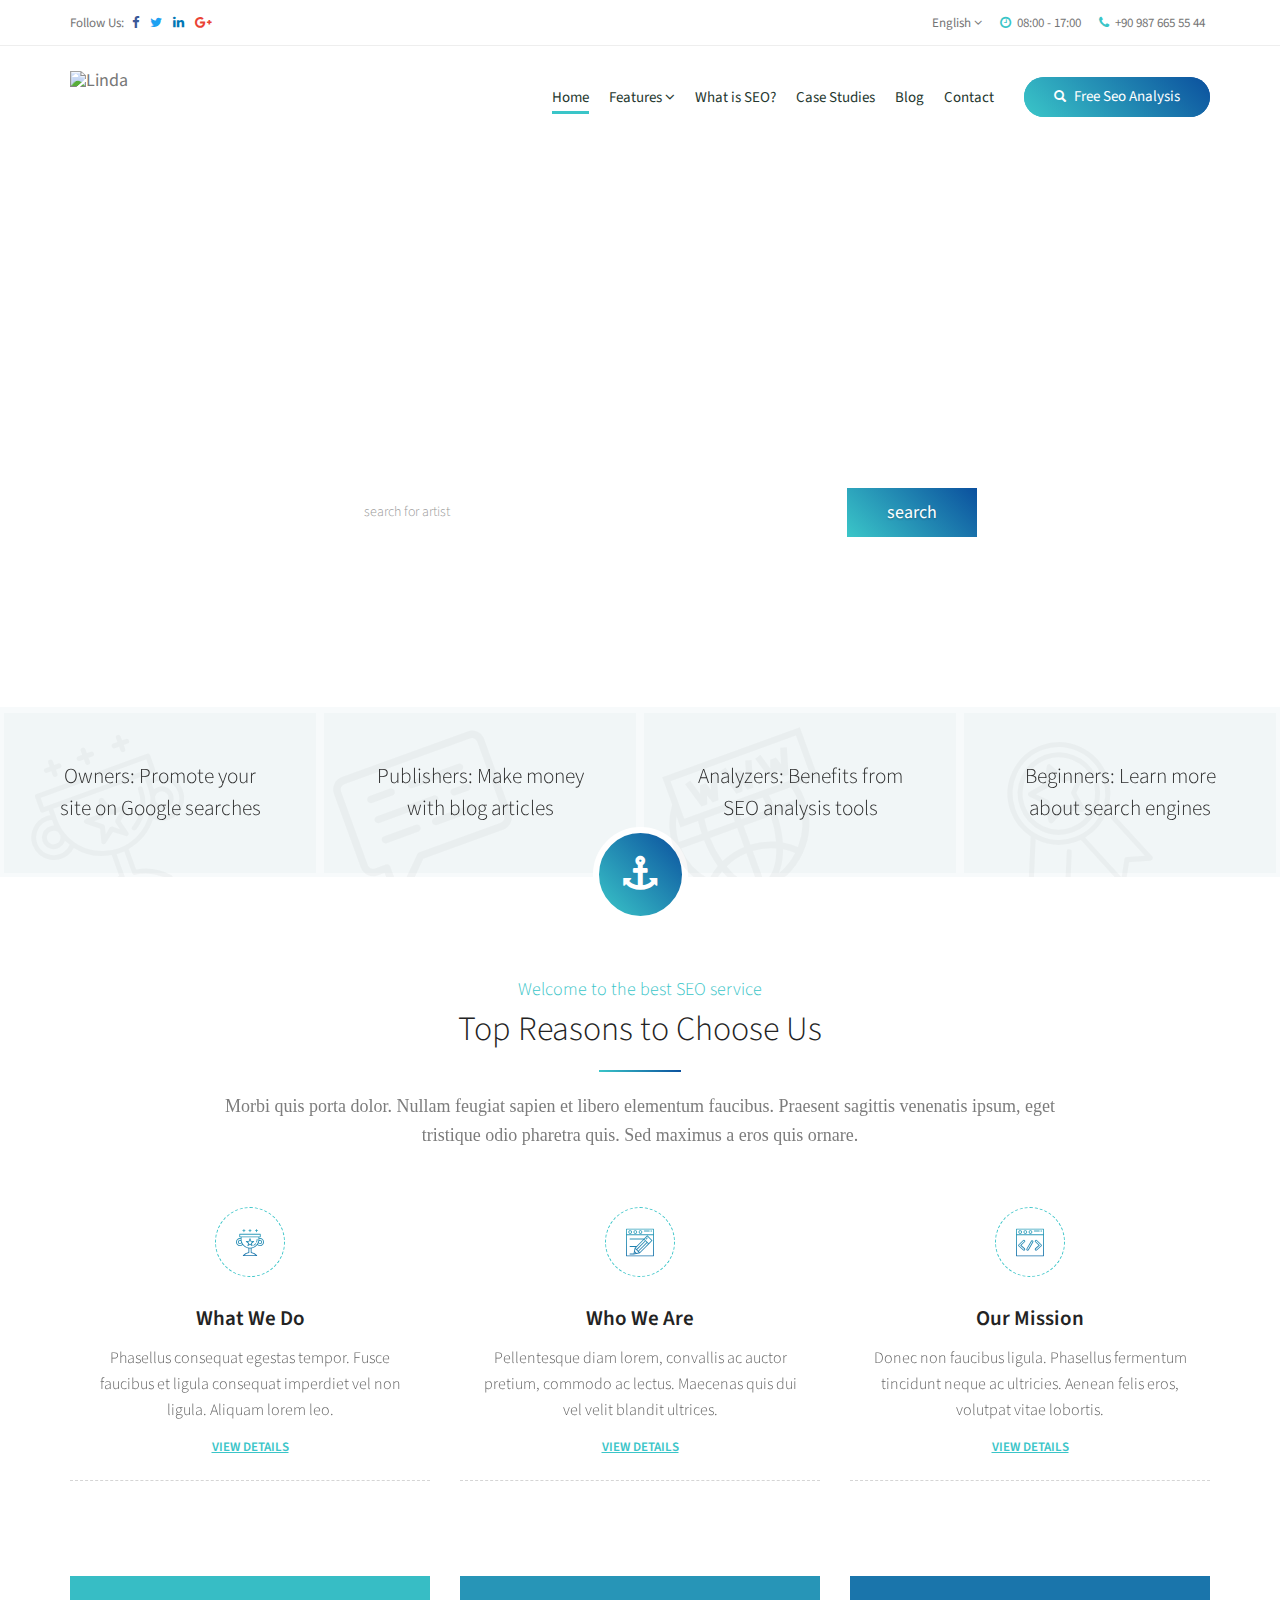
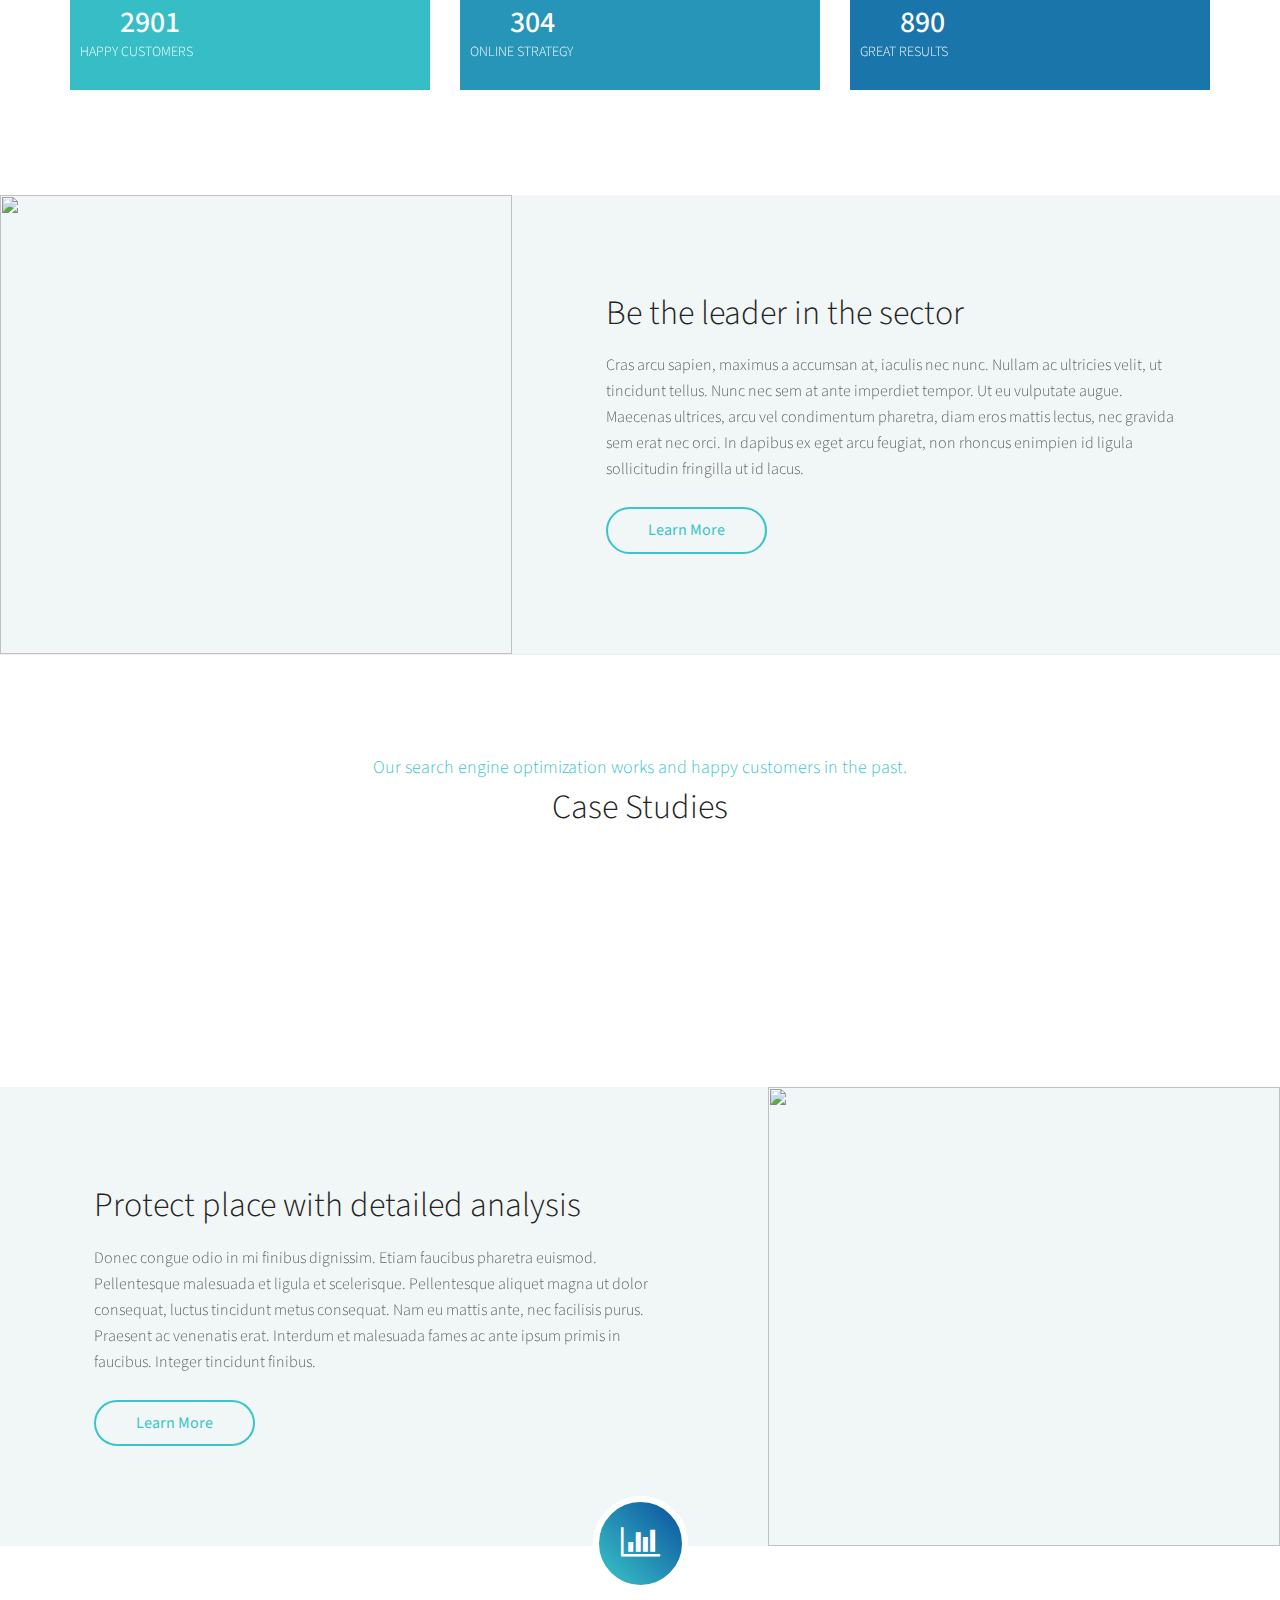
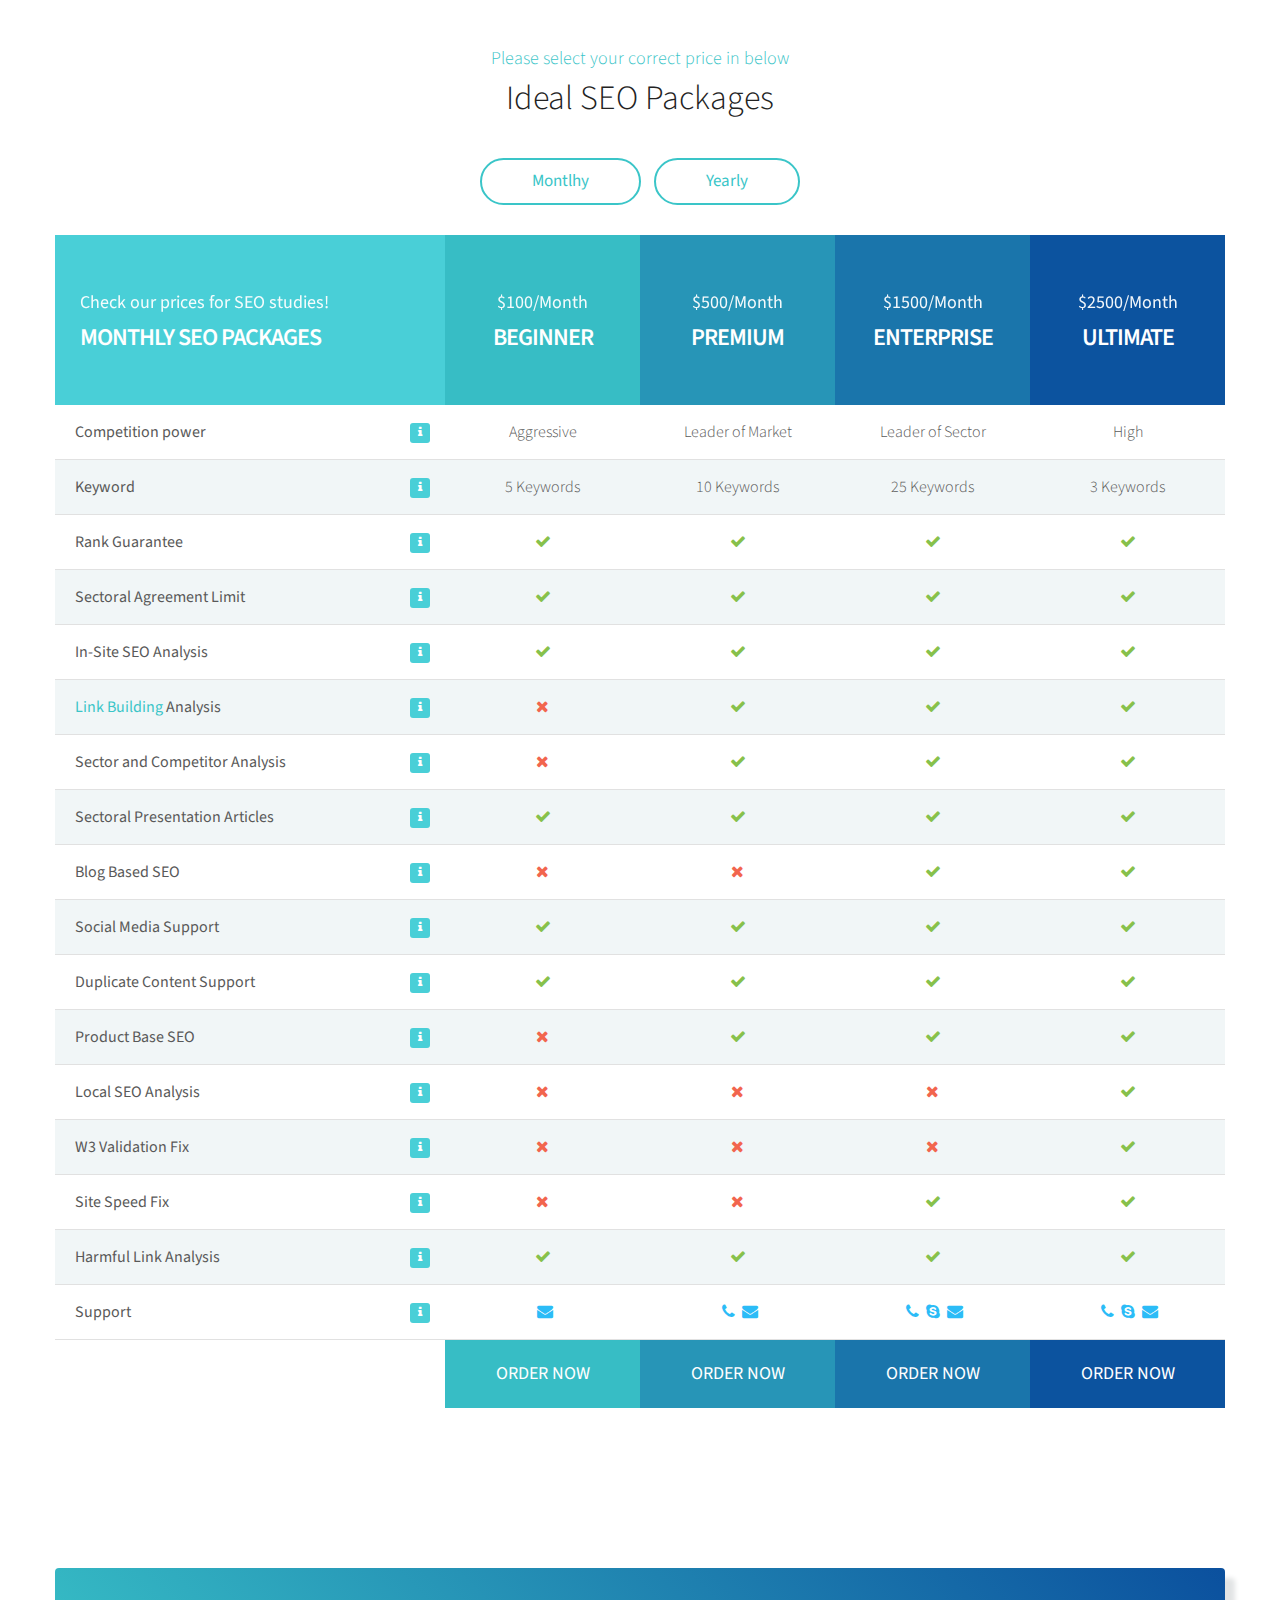
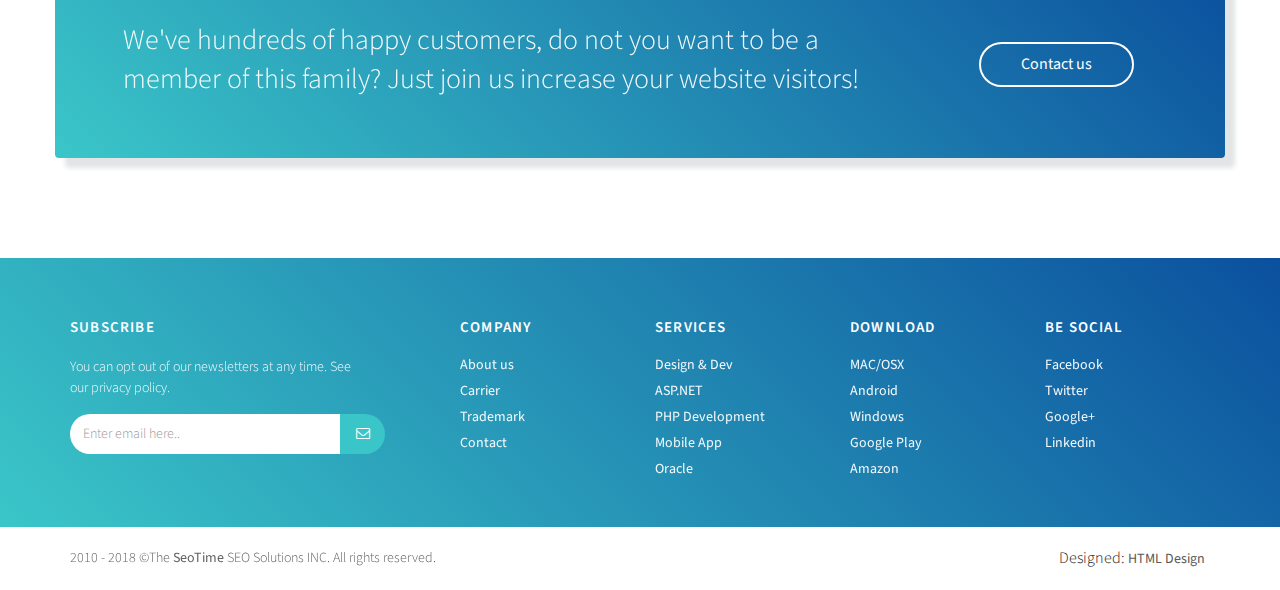
==== index.html @ 1b3c36f7 "Add files via upload" ====
<!doctype html>
<!--[if IE 9]> <html class="no-js ie9 fixed-layout" lang="en"> <![endif]-->
<!--[if gt IE 9]><!--> <html class="no-js " lang="en"> <!--<![endif]-->
<head>

    <!-- Basic -->
    <meta charset="utf-8">
    <meta http-equiv="X-UA-Compatible" content="IE=edge">
    
    <!-- Mobile Meta -->
    <meta name="viewport" content="width=device-width, minimum-scale=1.0, maximum-scale=1.0, user-scalable=no">
    
    <!-- Site Meta -->
    <title>SEOTime HTML5 Business Template</title>
    <meta name="keywords" content="">
    <meta name="description" content="">
    <meta name="author" content="">
    
    <!-- Site Icons -->
    <link rel="shortcut icon" href="images/favicon.ico" type="image/x-icon" />
    <link rel="apple-touch-icon" href="images/apple-touch-icon.png">

	<!-- Google Fonts -->
 	<link href="https://fonts.googleapis.com/css?family=Source+Sans+Pro:300,400,400i,600,700" rel="stylesheet"> 

	<!-- Custom & Default Styles -->
	<link rel="stylesheet" href="css/font-awesome.min.css">
	<link rel="stylesheet" href="css/bootstrap.min.css">
	<link rel="stylesheet" href="css/animate.css">
	<link rel="stylesheet" href="css/carousel.css">
	<link rel="stylesheet" href="style.css">
    
	<!--[if lt IE 9]>
		<script src="js/vendor/html5shiv.min.js"></script>
		<script src="js/vendor/respond.min.js"></script>
	<![endif]-->

</head>
<body>
	
	<div id="wrapper">
        <div class="topbar">
            <div class="container">
                <div class="row">
                    <div class="col-md-6 col-sm-6 hidden-xs">
                        <nav class="topbar-menu">
                            <ul class="list-inline">
                            	<li>Follow us: </li>
                                <li><a href="#"><i class="fa fa-facebook"></i></a></li>
                                <li><a href="#"><i class="fa fa-twitter"></i></a></li>
                                <li><a href="#"><i class="fa fa-linkedin"></i></a></li>
                                <li><a href="#"><i class="fa fa-google-plus"></i></a></li>
                            </ul><!-- end list -->
                        </nav><!-- end menu -->
                    </div><!-- end col -->

                    <div class="col-md-6 col-sm-6">
                        <nav class="topbar-menu">
                            <ul class="list-inline text-right navbar-right">
                                <li class="dropdown">
                                    <a class="dropdown-toggle" data-toggle="dropdown" href="#"><img src="images/us.png" alt=""> English
                                    <span class="fa fa-angle-down"></span></a>
                                    <ul class="dropdown-menu">
                                        <li><a href="#"><img src="images/tr.png" alt=""> Turkish</a></li>
                                        <li><a href="#"><img src="images/si.png" alt=""> Spanish</a></li>
                                        <li><a href="#"><img src="images/it.png" alt=""> Italian</a></li>
                                        <li><a href="#"><img src="images/ae.png" alt=""> Arabic</a></li>
                                        <li><a href="#"><img src="images/de.png" alt=""> German</a></li>
                                    </ul>
                                </li>
                                <li class="hidden-xs"><i class="fa fa-clock-o"></i> 08:00 - 17:00</li>
                                <li><i class="fa fa-phone"></i> +90 987 665 55 44</li>
                            </ul><!-- end list -->
                        </nav><!-- end menu -->
                    </div><!-- end col -->
                </div><!-- end row -->
            </div><!-- end container -->
        </div><!-- end topbar -->

		<header class="header site-header">
			<div class="container">
				<nav class="navbar navbar-default yamm">
				    <div class="container-fluid">
				        <div class="navbar-header">
				            <button type="button" class="navbar-toggle collapsed" data-toggle="collapse" data-target="#navbar" aria-expanded="false" aria-controls="navbar">
				                <span class="sr-only">Toggle navigation</span>
				                <span class="icon-bar"></span>
				                <span class="icon-bar"></span>
				                <span class="icon-bar"></span>
				            </button>
							<a class="navbar-brand" href="index.html"><img src="images/logo.png" alt="Linda"></a>
				        </div>
				        <div id="navbar" class="navbar-collapse collapse">
				            <ul class="nav navbar-nav navbar-right">
				                <li class="active"><a href="index.html">Home</a></li>
				                <li class="dropdown yamm-fw hasmenu">
				                    <a href="#" class="dropdown-toggle" data-toggle="dropdown" role="button" aria-haspopup="true" aria-expanded="false">Features <span class="fa fa-angle-down"></span></a>
						            <ul class="dropdown-menu">
						                <li>
						                    <div class="yamm-content">
							                    <div class="row"> 
							                    	<div class="col-md-4">
														<ul>
							                    			<li><a href="service-01.html">SEO Consultants</a></li>
							                    			<li><a href="service-02.html">SEO Audits</a></li>
							                    			<li><a href="service-03.html">SEO Packages & Plans</a></li>
							                    			<li><a href="service-04.html">Web Copywriting</a></li>
							                    			<li><a href="service-05.html">SEO Copywriting</a></li>
							                    			<li><a href="service-06.html">Keyword Research</a></li>
							                    			<li><a href="service-07.html">SEO Strategy</a></li>
							                    			<li><a href="service-08.html">Website Design</a></li>
							                    			<li><a href="service-09.html">Link Building Services</a></li>
							                    		</ul>
							                    	</div>
							                    	<div class="col-md-4">
														<ul>
							                    			<li><a href="page-services.html">All Services</a></li>
							                    			<li><a href="page-pricing.html">Pricing & Plans</a></li>
							                    			<li><a href="page-clients.html">Our Clients</a></li>
							                    			<li><a href="page-testimonials.html">Testimonials</a></li>
							                    			<li><a href="page-ebooks.html">Free E-Books</a></li>
							                    			<li><a href="page-seo-analysis.html">SEO Analysis</a></li>
							                    			<li><a href="case-studies.html">Case Studies</a></li>
							                    			<li><a href="case-studies-alt.html">Case Studies Alt</a></li>
							                    			<li><a href="case-studies-single.html">Case Studies Single</a></li>
							                    		</ul>
							                    	</div>
							                    	<div class="col-md-4">
														<ul>
							                    			<li><a href="blog.html">Blog & News</a></li>
							                    			<li><a href="blog-alt.html">Blog Alternative</a></li>
							                    			<li><a href="blog-single.html">Single Blog</a></li>
							                    			<li><a href="page.html">Default Page</a></li>
							                    			<li><a href="page-fullwidth.html">Fullwidth Page</a></li>
							                    			<li><a href="page-contact.html">Contact us</a></li>
							                    			<li><a href="page-contact-alt.html">Contact Alternative</a></li>
							                    			<li><a href="page-faqs.html">FAQ's Page</a></li>
							                    			<li><a href="page-not-found.html">404 Not Found</a></li>
							                    		</ul>
							                    	</div>
							                    </div>
						                    </div>
						                </li>
						            </ul>
				                </li>
				                <li><a href="page-about.html">What is SEO?</a></li>
				                <li><a href="case-studies.html">Case Studies</a></li>
				                <li><a href="blog.html">Blog</a></li>
				                <li><a href="page-contact.html">Contact</a></li>
                                <li class="lastlink hidden-xs hidden-sm"><a class="btn btn-primary" href="page-seo-analysis.html"><i class="glyphicon glyphicon-search"></i> free seo analysis</a></li>
                            </ul>
				        </div><!--/.nav-collapse -->
				    </div><!--/.container-fluid -->
				</nav><!-- end nav -->
			</div><!-- end container -->
		</header><!-- end header -->

		<section class="section transheader homepage parallax" data-stellar-background-ratio="0.7" style="background-image:url('https://discourse-cdn-aws1.com/pocketgems/uploads/episodeinteractive/optimized/3X/6/f/6f0478ff8560137371a1ea91938cb4c4c0e2eef5_2_690x408.jpeg');">
			<div class="container">
				<div class="row">	
					<div class="col-md-10 col-md-offset-1 col-sm-12 text-center">
						<h2>Let's Analysis Your Website SEO</h2>
						<p class="lead">Now you can customize your SEO service according to your need</p>
						<form class="calculateform"
                              autocomplete="off"
                            action = "/action_page.php">
						    <div class="item-box">
						        <div class="item-top form-inline">
						            <div class="form-group">
						                <div class="input-group2">
						                    <span class="input-addon">
												
											</span>
						                    <input type="search" class="form-control" id="myInput" name="myCountry" placeholder="search for artist">
                                            <input type="submit"  class="btn btn-default" value= "search" />
                                            
						                </div>
						            </div>
                                    
          
 				           
                                
                                
                                    
						    </div>
						</form>
					</div><!-- end col -->
				</div><!-- end row -->
			</div><!-- end container -->
		</section><!-- end section -->

		<section class="section nopad">
			<div class="container-fluid">
				<div class="row text-center">
					<div class="col-md-3 col-sm-6 nopad first">
						<div class="home-service c1">
							<i class="flaticon-competition"></i>
							<p>Owners: Promote your site on Google searches</p>
						</div><!-- end home-service -->
					</div><!-- end col -->

					<div class="col-md-3 col-sm-6 nopad">
						<div class="home-service c2">
							<i class="flaticon-chat"></i>
							<p>Publishers: Make money with blog articles</p>
						</div><!-- end home-service -->
					</div><!-- end col -->

					<div class="col-md-3 col-sm-6 nopad">
						<div class="home-service c3">
							<i class="flaticon-domain"></i>
							<p>Analyzers: Benefits from SEO analysis tools</p>
						</div><!-- end home-service -->
					</div><!-- end col -->

					<div class="col-md-3 col-sm-6 nopad last">
						<div class="home-service c4">
							<i class="flaticon-medal"></i>
							<p>Beginners: Learn more about search engines</p>
						</div><!-- end home-service -->
					</div><!-- end col -->
				</div><!-- end row -->
			</div><!-- end container -->
		</section><!-- end section -->

		<section class="section overfree">
			<div class="icon-center"><i class="fa fa-anchor"></i></div>
			<div class="container">
				<div class="section-title text-center">
					<small>Welcome to the best SEO service</small>
					<h3>Top Reasons to Choose Us</h3>
					<hr>
					<p class="lead"> Morbi quis porta dolor. Nullam feugiat sapien et libero elementum faucibus. Praesent sagittis venenatis ipsum, eget <br>tristique odio pharetra quis. Sed maximus a eros quis ornare.</p>
				</div><!-- end section-title -->

				<div class="row service-list text-center">
					<div class="col-md-4 col-sm-12 col-xs-12 first">
						<div class="service-wrapper wow fadeIn">	
							<i class="flaticon-competition"></i>
							<div class="service-details">
								<h4><a href="service-01.html" title="">What We Do</a></h4>
								<p>Phasellus consequat egestas tempor. Fusce faucibus et ligula consequat imperdiet vel non ligula. Aliquam lorem leo.</p>
								<a href="#" class="readmore">View Details</a>
							</div>
						</div><!-- end service-wrapper -->
					</div><!-- end col -->

					<div class="col-md-4 col-sm-12 col-xs-12">
						<div class="service-wrapper wow fadeIn">	
							<i class="flaticon-content"></i>
							<div class="service-details">
								<h4><a href="service-02.html" title="">Who We Are</a></h4>
								<p>Pellentesque diam lorem, convallis ac auctor pretium, commodo ac lectus. Maecenas quis dui vel velit blandit ultrices.</p>
								<a href="#" class="readmore">View Details</a>
							</div>
						</div><!-- end service-wrapper -->
					</div><!-- end col -->

					<div class="col-md-4 col-sm-12 col-xs-12 last">
						<div class="service-wrapper wow fadeIn">	
							<i class="flaticon-html"></i>
							<div class="service-details">
								<h4><a href="service-02.html" title="">Our Mission</a></h4>
								<p>Donec non faucibus ligula. Phasellus fermentum tincidunt neque ac ultricies. Aenean felis eros, volutpat vitae lobortis.</p>
								<a href="#" class="readmore">View Details</a>
							</div>
						</div><!-- end service-wrapper -->
					</div><!-- end col -->
				</div><!-- end row -->

				<hr class="invis2">

				<div class="row">
					<div class="col-md-4">
                        <div class="milestone-counter c1">
                            <img src="images/icon_07.png" alt="" class="alignleft">
                            <h3 class="stat-count">2901</h3>
                            <p>Happy Customers</p>
                        </div>
                    </div>

					<div class="col-md-4">
                        <div class="milestone-counter c2">
                            <img src="images/icon_08.png" alt="" class="alignleft">
                            <h3 class="stat-count">304</h3>
                            <p>Online Strategy</p>
                        </div>
                    </div>

					<div class="col-md-4">
                        <div class="milestone-counter c3">
                            <img src="images/icon_09.png" alt="" class="alignleft">
                            <h3 class="stat-count">890</h3>
                            <p>Great Results</p>
                        </div>
                    </div>
                </div>
			</div><!-- end container -->
		</section><!-- end section -->
		
		<section class="section lb nopad spotlight style1">
		    <div class="image col-md-4 hidden-sm hidden-xs">
		        <img src="upload/blog_alt_06.jpg" alt="" />
		    </div>
		    <div class="content">
		        <h2>Be the leader in the sector</h2>
		        <p>Cras arcu sapien, maximus a accumsan at, iaculis nec nunc. Nullam ac ultricies velit, ut tincidunt tellus. Nunc nec sem at ante imperdiet tempor. Ut eu vulputate augue. Maecenas ultrices, arcu vel condimentum pharetra, diam eros mattis lectus, nec gravida sem erat nec orci. In dapibus ex eget arcu feugiat, non rhoncus enimpien id ligula sollicitudin fringilla ut id lacus. </p>
		         <a href="#" class="btn btn-transparent">Learn More</a>
		    </div>
		</section>

		<section class="section bt">
			<div class="container">
				<div class="section-title text-center">
					<small>Our search engine optimization works and happy customers in the past.</small>
					<h3>Case Studies</h3>
				</div><!-- end section-title -->

				<div class="owl-carousel owl-theme lightcasestudies withhover">
					<div class="item-carousel">
						<div class="case-box">
							<img src="upload/case_01.png" alt="" class="img-responsive">
							<div class="magnifier">
								<a href="case-studies-single.html"><i class="fa fa-link"></i></a> 
							</div>
						</div><!-- end case-box -->
					</div><!-- end col -->

					<div class="item-carousel">
						<div class="case-box">
							<img src="upload/case_07.jpg" alt="" class="img-responsive">
							<div class="magnifier">
								<a href="case-studies-single.html"><i class="fa fa-link"></i></a> 
							</div>
						</div><!-- end case-box -->
					</div><!-- end col -->

					<div class="item-carousel">
						<div class="case-box">
							<img src="upload/case_03.png" alt="" class="img-responsive">
							<div class="magnifier">
								<a href="case-studies-single.html"><i class="fa fa-link"></i></a> 
							</div>
						</div><!-- end case-box -->
					</div><!-- end col -->

					<div class="item-carousel">
						<div class="case-box">
							<img src="upload/case_02.png" alt="" class="img-responsive">
							<div class="magnifier">
								<a href="case-studies-single.html"><i class="fa fa-link"></i></a> 
							</div>
						</div><!-- end case-box -->
					</div><!-- end col -->

					<div class="item-carousel">
						<div class="case-box">
							<img src="upload/case_05.jpg" alt="" class="img-responsive">
							<div class="magnifier">
								<a href="case-studies-single.html"><i class="fa fa-link"></i></a> 
							</div>
						</div><!-- end case-box -->
					</div><!-- end col -->

					<div class="item-carousel">
						<div class="case-box">
							<img src="upload/case_06.jpg" alt="" class="img-responsive">
							<div class="magnifier">
								<a href="case-studies-single.html"><i class="fa fa-link"></i></a> 
							</div>
						</div><!-- end case-box -->
					</div><!-- end col -->
				</div>
		    </div>
		</section>

		<section class="section lb nopad spotlight style1">
		    <div class="content">
		        <h2>Protect place with detailed analysis</h2>
		        <p>Donec congue odio in mi finibus dignissim. Etiam faucibus pharetra euismod. Pellentesque malesuada et ligula et scelerisque. Pellentesque aliquet magna ut dolor consequat, luctus tincidunt metus consequat. Nam eu mattis ante, nec facilisis purus. Praesent ac venenatis erat. Interdum et malesuada fames ac ante ipsum primis in faucibus. Integer tincidunt finibus.</p>
		         <a href="#" class="btn btn-transparent">Learn More</a>
		    </div>
		    <div class="image col-md-4 hidden-sm hidden-xs">
		        <img src="upload/blog_alt_01.jpg" alt="" />
		    </div>
		</section>

		<section class="section overfree">
			<div class="icon-center"><i class="fa fa-bar-chart"></i></div>
			<div class="container">
				<div class="section-title text-center">
					<small>Please select your correct price in below</small>
					<h3>Ideal SEO Packages</h3>
				</div><!-- end section-title -->
				<div class="center-pricing">
				  	<ul class="nav nav-tabs" role="tablist">
					    <li role="presentation" class="active"><a href="#home" aria-controls="home" role="tab" data-toggle="tab">Montlhy</a></li>
					    <li role="presentation"><a href="#profile" aria-controls="profile" role="tab" data-toggle="tab">Yearly</a></li>
				  	</ul>
			  		<div class="tab-content">
			    		<div role="tabpanel" class="tab-pane active" id="home">
							<div class="row big-pricing">
								<div class="col-md-4 col-sm-6 col-xs-12 colon1 nopad">
									<div class="pricing-header firstch c0">
										<p>Check our prices for SEO studies!</p>
										<h4>Monthly SEO Packages</h4>
									</div><!-- end pricing-header -->
									<ul class="first-colon">
										<li>Competition power 
											<span>
												<a href="#" data-toggle="tooltip" data-placement="left" title="This is tooltip, you can add anything here.">
												<i class="fa fa-info"></i>
												</a>
											</span>
										</li>
										<li>Keyword
											<span>
												<a href="#" data-toggle="tooltip" data-placement="left" title="This is tooltip, you can add anything here.">
												<i class="fa fa-info"></i>
												</a>
											</span>
										</li>
										<li>Rank Guarantee 
											<span>
												<a href="#" data-toggle="tooltip" data-placement="left" title="This is tooltip, you can add anything here.">
												<i class="fa fa-info"></i>
												</a>
											</span>
										</li>
										<li>Sectoral Agreement Limit
											<span>
												<a href="#" data-toggle="tooltip" data-placement="left" title="This is tooltip, you can add anything here.">
												<i class="fa fa-info"></i>
												</a>
											</span>
										</li>
										<li>In-Site SEO Analysis
											<span>
												<a href="#" data-toggle="tooltip" data-placement="left" title="This is tooltip, you can add anything here.">
												<i class="fa fa-info"></i>
												</a>
											</span>
										</li>
										<li><a href="#">Link Building</a> Analysis
											<span>
												<a href="#" data-toggle="tooltip" data-placement="left" title="This is tooltip, you can add anything here.">
												<i class="fa fa-info"></i>
												</a>
											</span>
										</li>
										<li>Sector and Competitor Analysis
											<span>
												<a href="#" data-toggle="tooltip" data-placement="left" title="This is tooltip, you can add anything here.">
												<i class="fa fa-info"></i>
												</a>
											</span>
										</li>
										<li>Sectoral Presentation Articles
											<span>
												<a href="#" data-toggle="tooltip" data-placement="left" title="This is tooltip, you can add anything here.">
												<i class="fa fa-info"></i>
												</a>
											</span>
										</li>
										<li>Blog Based SEO
											<span>
												<a href="#" data-toggle="tooltip" data-placement="left" title="This is tooltip, you can add anything here.">
												<i class="fa fa-info"></i>
												</a>
											</span>
										</li>
										<li>Social Media Support
											<span>
												<a href="#" data-toggle="tooltip" data-placement="left" title="This is tooltip, you can add anything here.">
												<i class="fa fa-info"></i>
												</a>
											</span>
										</li>
										<li>Duplicate Content Support
											<span>
												<a href="#" data-toggle="tooltip" data-placement="left" title="This is tooltip, you can add anything here.">
												<i class="fa fa-info"></i>
												</a>
											</span>
										</li>
										<li>Product Base SEO
											<span>
												<a href="#" data-toggle="tooltip" data-placement="left" title="This is tooltip, you can add anything here.">
												<i class="fa fa-info"></i>
												</a>
											</span>
										</li>
										<li>Local SEO Analysis
											<span>
												<a href="#" data-toggle="tooltip" data-placement="left" title="This is tooltip, you can add anything here.">
												<i class="fa fa-info"></i>
												</a>
											</span>
										</li>
										<li>W3 Validation Fix
											<span>
												<a href="#" data-toggle="tooltip" data-placement="left" title="This is tooltip, you can add anything here.">
												<i class="fa fa-info"></i>
												</a>
											</span>
										</li>
										<li>Site Speed Fix
											<span>
												<a href="#" data-toggle="tooltip" data-placement="left" title="This is tooltip, you can add anything here.">
												<i class="fa fa-info"></i>
												</a>
											</span>
										</li>
										<li>Harmful Link Analysis
											<span>
												<a href="#" data-toggle="tooltip" data-placement="left" title="This is tooltip, you can add anything here.">
												<i class="fa fa-info"></i>
												</a>
											</span>
										</li>
										<li>Support
											<span>
												<a href="#" data-toggle="tooltip" data-placement="left" title="This is tooltip, you can add anything here.">
												<i class="fa fa-info"></i>
												</a>
											</span>
										</li>
									</ul>
								</div><!-- end col -->
								<div class="col-md-2 col-sm-6 col-xs-12 colon1 nopad text-center">
									<div class="pricing-header firstch c1">
										<p>$100/Month</p>
										<h4>Beginner</h4>
									</div><!-- end pricing-header -->
									<ul>
										<li>Aggressive</li>
										<li>5 Keywords</li>
										<li><i class="fa fa-check"></i></li>
										<li><i class="fa fa-check"></i></li>
										<li><i class="fa fa-check"></i></li>
										<li><i class="fa fa-close"></i></li>
										<li><i class="fa fa-close"></i></li>
										<li><i class="fa fa-check"></i></li>
										<li><i class="fa fa-close"></i></li>
										<li><i class="fa fa-check"></i></li>
										<li><i class="fa fa-check"></i></li>
										<li><i class="fa fa-close"></i></li>
										<li><i class="fa fa-close"></i></li>
										<li><i class="fa fa-close"></i></li>
										<li><i class="fa fa-close"></i></li>
										<li><i class="fa fa-check"></i></li>
										<li><i class="fa fa-envelope"></i></li>
									</ul>
									<div class="pricing-footer text-center">
										<a href="#" class="btn c1">ORDER NOW</a>
									</div>
								</div><!-- end col -->
								<div class="col-md-2 col-sm-6 col-xs-12 colon1 nopad text-center">
									<div class="pricing-header firstch c2">
										<p>$500/Month</p>
										<h4>Premium</h4>
									</div><!-- end pricing-header -->
									<ul>
										<li>Leader of Market</li>
										<li>10 Keywords</li>
										<li><i class="fa fa-check"></i></li>
										<li><i class="fa fa-check"></i></li>
										<li><i class="fa fa-check"></i></li>
										<li><i class="fa fa-check"></i></li>
										<li><i class="fa fa-check"></i></li>
										<li><i class="fa fa-check"></i></li>
										<li><i class="fa fa-close"></i></li>
										<li><i class="fa fa-check"></i></li>
										<li><i class="fa fa-check"></i></li>
										<li><i class="fa fa-check"></i></li>
										<li><i class="fa fa-close"></i></li>
										<li><i class="fa fa-close"></i></li>
										<li><i class="fa fa-close"></i></li>
										<li><i class="fa fa-check"></i></li>
										<li><i class="fa fa-phone"></i> <i class="fa fa-envelope"></i></li>
									</ul>
									<div class="pricing-footer text-center">
										<a href="#" class="btn c2">ORDER NOW</a>
									</div>
								</div><!-- end col -->
								<div class="col-md-2 col-sm-6 col-xs-12 colon1 nopad text-center">
									<div class="pricing-header firstch c3">
										<p>$1500/Month</p>
										<h4>Enterprise</h4>
									</div><!-- end pricing-header -->
									<ul>
										<li>Leader of Sector</li>
										<li>25 Keywords</li>
										<li><i class="fa fa-check"></i></li>
										<li><i class="fa fa-check"></i></li>
										<li><i class="fa fa-check"></i></li>
										<li><i class="fa fa-check"></i></li>
										<li><i class="fa fa-check"></i></li>
										<li><i class="fa fa-check"></i></li>
										<li><i class="fa fa-check"></i></li>
										<li><i class="fa fa-check"></i></li>
										<li><i class="fa fa-check"></i></li>
										<li><i class="fa fa-check"></i></li>
										<li><i class="fa fa-close"></i></li>
										<li><i class="fa fa-close"></i></li>
										<li><i class="fa fa-check"></i></li>
										<li><i class="fa fa-check"></i></li>
										<li><i class="fa fa-phone"></i> <i class="fa fa-skype"></i> <i class="fa fa-envelope"></i></li>
									</ul>
									<div class="pricing-footer text-center">
										<a href="#" class="btn c3">ORDER NOW</a>
									</div>
								</div><!-- end col -->
								<div class="col-md-2 col-sm-6 col-xs-12 colon1 colon4 nopad text-center">
									<div class="pricing-header firstch c4">
										<p>$2500/Month</p>
										<h4>Ultimate</h4>
									</div><!-- end pricing-header -->
									<ul>
										<li>High</li>
										<li>3 Keywords</li>
										<li><i class="fa fa-check"></i></li>
										<li><i class="fa fa-check"></i></li>
										<li><i class="fa fa-check"></i></li>
										<li><i class="fa fa-check"></i></li>
										<li><i class="fa fa-check"></i></li>
										<li><i class="fa fa-check"></i></li>
										<li><i class="fa fa-check"></i></li>
										<li><i class="fa fa-check"></i></li>
										<li><i class="fa fa-check"></i></li>
										<li><i class="fa fa-check"></i></li>
										<li><i class="fa fa-check"></i></li>
										<li><i class="fa fa-check"></i></li>
										<li><i class="fa fa-check"></i></li>
										<li><i class="fa fa-check"></i></li>
										<li><i class="fa fa-phone"></i> <i class="fa fa-skype"></i> <i class="fa fa-envelope"></i></li>
									</ul>
									<div class="pricing-footer text-center">
										<a href="#" class="btn c4">ORDER NOW</a>
									</div>
								</div><!-- end col -->
							</div><!-- end big-pricing -->
						</div><!-- end tab-pane -->
						<div role="tabpanel" class="tab-pane fade" id="profile">
							<div class="row big-pricing">
								<div class="col-md-4 col-sm-6 col-xs-12 colon1 nopad">
									<div class="pricing-header firstch c0">
										<p>Check our prices for SEO studies!</p>
										<h4>Yearly SEO Packages</h4>
									</div><!-- end pricing-header -->
									<ul class="first-colon">
										<li>Competition power 
											<span>
												<a href="#" data-toggle="tooltip" data-placement="left" title="This is tooltip, you can add anything here.">
												<i class="fa fa-info"></i>
												</a>
											</span>
										</li>
										<li>Keyword
											<span>
												<a href="#" data-toggle="tooltip" data-placement="left" title="This is tooltip, you can add anything here.">
												<i class="fa fa-info"></i>
												</a>
											</span>
										</li>
										<li>Rank Guarantee 
											<span>
												<a href="#" data-toggle="tooltip" data-placement="left" title="This is tooltip, you can add anything here.">
												<i class="fa fa-info"></i>
												</a>
											</span>
										</li>
										<li>Sectoral Agreement Limit
											<span>
												<a href="#" data-toggle="tooltip" data-placement="left" title="This is tooltip, you can add anything here.">
												<i class="fa fa-info"></i>
												</a>
											</span>
										</li>
										<li>In-Site SEO Analysis
											<span>
												<a href="#" data-toggle="tooltip" data-placement="left" title="This is tooltip, you can add anything here.">
												<i class="fa fa-info"></i>
												</a>
											</span>
										</li>
										<li><a href="#">Link Building</a> Analysis
											<span>
												<a href="#" data-toggle="tooltip" data-placement="left" title="This is tooltip, you can add anything here.">
												<i class="fa fa-info"></i>
												</a>
											</span>
										</li>
										<li>Sector and Competitor Analysis
											<span>
												<a href="#" data-toggle="tooltip" data-placement="left" title="This is tooltip, you can add anything here.">
												<i class="fa fa-info"></i>
												</a>
											</span>
										</li>
										<li>Sectoral Presentation Articles
											<span>
												<a href="#" data-toggle="tooltip" data-placement="left" title="This is tooltip, you can add anything here.">
												<i class="fa fa-info"></i>
												</a>
											</span>
										</li>
										<li>Blog Based SEO
											<span>
												<a href="#" data-toggle="tooltip" data-placement="left" title="This is tooltip, you can add anything here.">
												<i class="fa fa-info"></i>
												</a>
											</span>
										</li>
										<li>Social Media Support
											<span>
												<a href="#" data-toggle="tooltip" data-placement="left" title="This is tooltip, you can add anything here.">
												<i class="fa fa-info"></i>
												</a>
											</span>
										</li>
										<li>Duplicate Content Support
											<span>
												<a href="#" data-toggle="tooltip" data-placement="left" title="This is tooltip, you can add anything here.">
												<i class="fa fa-info"></i>
												</a>
											</span>
										</li>
										<li>Product Base SEO
											<span>
												<a href="#" data-toggle="tooltip" data-placement="left" title="This is tooltip, you can add anything here.">
												<i class="fa fa-info"></i>
												</a>
											</span>
										</li>
										<li>Local SEO Analysis
											<span>
												<a href="#" data-toggle="tooltip" data-placement="left" title="This is tooltip, you can add anything here.">
												<i class="fa fa-info"></i>
												</a>
											</span>
										</li>
										<li>W3 Validation Fix
											<span>
												<a href="#" data-toggle="tooltip" data-placement="left" title="This is tooltip, you can add anything here.">
												<i class="fa fa-info"></i>
												</a>
											</span>
										</li>
										<li>Site Speed Fix
											<span>
												<a href="#" data-toggle="tooltip" data-placement="left" title="This is tooltip, you can add anything here.">
												<i class="fa fa-info"></i>
												</a>
											</span>
										</li>
										<li>Harmful Link Analysis
											<span>
												<a href="#" data-toggle="tooltip" data-placement="left" title="This is tooltip, you can add anything here.">
												<i class="fa fa-info"></i>
												</a>
											</span>
										</li>
										<li>Support
											<span>
												<a href="#" data-toggle="tooltip" data-placement="left" title="This is tooltip, you can add anything here.">
												<i class="fa fa-info"></i>
												</a>
											</span>
										</li>
									</ul>
								</div><!-- end col -->
								<div class="col-md-2 col-sm-6 col-xs-12 colon1 nopad text-center">
									<div class="pricing-header firstch c1">
										<p>$1000/Yearly</p>
										<h4>Beginner</h4>
									</div><!-- end pricing-header -->
									<ul>
										<li>Aggressive</li>
										<li>5 Keywords</li>
										<li><i class="fa fa-check"></i></li>
										<li><i class="fa fa-check"></i></li>
										<li><i class="fa fa-check"></i></li>
										<li><i class="fa fa-close"></i></li>
										<li><i class="fa fa-close"></i></li>
										<li><i class="fa fa-check"></i></li>
										<li><i class="fa fa-close"></i></li>
										<li><i class="fa fa-check"></i></li>
										<li><i class="fa fa-check"></i></li>
										<li><i class="fa fa-close"></i></li>
										<li><i class="fa fa-close"></i></li>
										<li><i class="fa fa-close"></i></li>
										<li><i class="fa fa-close"></i></li>
										<li><i class="fa fa-check"></i></li>
										<li><i class="fa fa-envelope"></i></li>
									</ul>
									<div class="pricing-footer text-center">
										<a href="#" class="btn c1">ORDER NOW</a>
									</div>
								</div><!-- end col -->
								<div class="col-md-2 col-sm-6 col-xs-12 colon1 nopad text-center">
									<div class="pricing-header firstch c2">
										<p>$5000/Yearly</p>
										<h4>Premium</h4>
									</div><!-- end pricing-header -->
									<ul>
										<li>Leader of Market</li>
										<li>10 Keywords</li>
										<li><i class="fa fa-check"></i></li>
										<li><i class="fa fa-check"></i></li>
										<li><i class="fa fa-check"></i></li>
										<li><i class="fa fa-check"></i></li>
										<li><i class="fa fa-check"></i></li>
										<li><i class="fa fa-check"></i></li>
										<li><i class="fa fa-close"></i></li>
										<li><i class="fa fa-check"></i></li>
										<li><i class="fa fa-check"></i></li>
										<li><i class="fa fa-check"></i></li>
										<li><i class="fa fa-close"></i></li>
										<li><i class="fa fa-close"></i></li>
										<li><i class="fa fa-close"></i></li>
										<li><i class="fa fa-check"></i></li>
										<li><i class="fa fa-phone"></i> <i class="fa fa-envelope"></i></li>
									</ul>
									<div class="pricing-footer text-center">
										<a href="#" class="btn c2">ORDER NOW</a>
									</div>
								</div><!-- end col -->
								<div class="col-md-2 col-sm-6 col-xs-12 colon1 nopad text-center">
									<div class="pricing-header firstch c3">
										<p>$15.000/Yearly</p>
										<h4>Enterprise</h4>
									</div><!-- end pricing-header -->
									<ul>
										<li>Leader of Sector</li>
										<li>25 Keywords</li>
										<li><i class="fa fa-check"></i></li>
										<li><i class="fa fa-check"></i></li>
										<li><i class="fa fa-check"></i></li>
										<li><i class="fa fa-check"></i></li>
										<li><i class="fa fa-check"></i></li>
										<li><i class="fa fa-check"></i></li>
										<li><i class="fa fa-check"></i></li>
										<li><i class="fa fa-check"></i></li>
										<li><i class="fa fa-check"></i></li>
										<li><i class="fa fa-check"></i></li>
										<li><i class="fa fa-close"></i></li>
										<li><i class="fa fa-close"></i></li>
										<li><i class="fa fa-check"></i></li>
										<li><i class="fa fa-check"></i></li>
										<li><i class="fa fa-phone"></i> <i class="fa fa-skype"></i> <i class="fa fa-envelope"></i></li>
									</ul>
									<div class="pricing-footer text-center">
										<a href="#" class="btn c3">ORDER NOW</a>
									</div>
								</div><!-- end col -->
								<div class="col-md-2 col-sm-6 col-xs-12 colon1 colon4 nopad text-center">
									<div class="pricing-header firstch c4">
										<p>$25.000/Yearly</p>
										<h4>Ultimate</h4>
									</div><!-- end pricing-header -->
									<ul>
										<li>High</li>
										<li>3 Keywords</li>
										<li><i class="fa fa-check"></i></li>
										<li><i class="fa fa-check"></i></li>
										<li><i class="fa fa-check"></i></li>
										<li><i class="fa fa-check"></i></li>
										<li><i class="fa fa-check"></i></li>
										<li><i class="fa fa-check"></i></li>
										<li><i class="fa fa-check"></i></li>
										<li><i class="fa fa-check"></i></li>
										<li><i class="fa fa-check"></i></li>
										<li><i class="fa fa-check"></i></li>
										<li><i class="fa fa-check"></i></li>
										<li><i class="fa fa-check"></i></li>
										<li><i class="fa fa-check"></i></li>
										<li><i class="fa fa-check"></i></li>
										<li><i class="fa fa-phone"></i> <i class="fa fa-skype"></i> <i class="fa fa-envelope"></i></li>
									</ul>
									<div class="pricing-footer text-center">
										<a href="#" class="btn c4">ORDER NOW</a>
									</div>
								</div><!-- end col -->
							</div><!-- end big-pricing -->
						</div><!-- end tab-pane -->
				  	</div><!-- end tab-content -->
				</div><!-- end center-pricing -->
                <hr class="invis">

				<div class="row callout bgcolor">
					<div class="col-md-9">
						<p class="lead">We've hundreds of happy customers, do not you want to be a member of this family? Just join us increase your website visitors!</p>
					</div>
					<div class="col-md-3">
						<div class="button-wrap text-center">
							<a href="#" class="btn btn-transparent btn-light btn-lg">Contact us</a>
						</div>
					</div>
				</div>
			</div>
		</section>
                         

		
<script>
function autocomplete(inp, arr) {
  /*the autocomplete function takes two arguments,
  the text field element and an array of possible autocompleted values:*/
  var currentFocus;
  /*execute a function when someone writes in the text field:*/
  inp.addEventListener("input", function(e) {
      var a, b, i, val = this.value;
      /*close any already open lists of autocompleted values*/
      closeAllLists();
      if (!val) { return false;}
      currentFocus = -1;
      /*create a DIV element that will contain the items (values):*/
      a = document.createElement("DIV");
      a.setAttribute("id", this.id + "autocomplete-list");
      a.setAttribute("class", "autocomplete-items");
      /*append the DIV element as a child of the autocomplete container:*/
      this.parentNode.appendChild(a);
      /*for each item in the array...*/
      for (i = 0; i < arr.length; i++) {
        /*check if the item starts with the same letters as the text field value:*/
        if (arr[i].substr(0, val.length).toUpperCase() == val.toUpperCase()) {
          /*create a DIV element for each matching element:*/
          b = document.createElement("DIV");
          /*make the matching letters bold:*/
          b.innerHTML = "<strong>" + arr[i].substr(0, val.length) + "</strong>";
          b.innerHTML += arr[i].substr(val.length);
          /*insert a input field that will hold the current array item's value:*/
          b.innerHTML += "<input type='hidden' value='" + arr[i] + "'>";
          /*execute a function when someone clicks on the item value (DIV element):*/
          b.addEventListener("click", function(e) {
              /*insert the value for the autocomplete text field:*/
              inp.value = this.getElementsByTagName("input")[0].value;
              /*close the list of autocompleted values,
              (or any other open lists of autocompleted values:*/
              closeAllLists();
          });
          a.appendChild(b);
        }
      }
  });
  /*execute a function presses a key on the keyboard:*/
  inp.addEventListener("keydown", function(e) {
      var x = document.getElementById(this.id + "autocomplete-list");
      if (x) x = x.getElementsByTagName("div");
      if (e.keyCode == 40) {
        /*If the arrow DOWN key is pressed,
        increase the currentFocus variable:*/
        currentFocus++;
        /*and and make the current item more visible:*/
        addActive(x);
      } else if (e.keyCode == 38) { //up
        /*If the arrow UP key is pressed,
        decrease the currentFocus variable:*/
        currentFocus--;
        /*and and make the current item more visible:*/
        addActive(x);
      } else if (e.keyCode == 13) {
        /*If the ENTER key is pressed, prevent the form from being submitted,*/
        e.preventDefault();
        if (currentFocus > -1) {
          /*and simulate a click on the "active" item:*/
          if (x) x[currentFocus].click();
        }
      }
  });
  function addActive(x) {
    /*a function to classify an item as "active":*/
    if (!x) return false;
    /*start by removing the "active" class on all items:*/
    removeActive(x);
    if (currentFocus >= x.length) currentFocus = 0;
    if (currentFocus < 0) currentFocus = (x.length - 1);
    /*add class "autocomplete-active":*/
    x[currentFocus].classList.add("autocomplete-active");
  }
  function removeActive(x) {
    /*a function to remove the "active" class from all autocomplete items:*/
    for (var i = 0; i < x.length; i++) {
      x[i].classList.remove("autocomplete-active");
    }
  }
  function closeAllLists(elmnt) {
    /*close all autocomplete lists in the document,
    except the one passed as an argument:*/
    var x = document.getElementsByClassName("autocomplete-items");
    for (var i = 0; i < x.length; i++) {
      if (elmnt != x[i] && elmnt != inp) {
        x[i].parentNode.removeChild(x[i]);
      }
    }
  }
  /*execute a function when someone clicks in the document:*/
  document.addEventListener("click", function (e) {
      closeAllLists(e.target);
  });
}

/*An array containing all the country names in the world:*/
var countries = ["Afghanistan","Albania","Algeria","Andorra","Angola","Anguilla","Antigua & Barbuda","Argentina","Armenia","Aruba","Australia","Austria","Azerbaijan","Bahamas","Bahrain","Bangladesh","Barbados","Belarus","Belgium","Belize","Benin","Bermuda","Bhutan","Bolivia","Bosnia & Herzegovina","Botswana","Brazil","British Virgin Islands","Brunei","Bulgaria","Burkina Faso","Burundi","Cambodia","Cameroon","Canada","Cape Verde","Cayman Islands","Central Arfrican Republic","Chad","Chile","China","Colombia","Congo","Cook Islands","Costa Rica","Cote D Ivoire","Croatia","Cuba","Curacao","Cyprus","Czech Republic","Denmark","Djibouti","Dominica","Dominican Republic","Ecuador","Egypt","El Salvador","Equatorial Guinea","Eritrea","Estonia","Ethiopia","Falkland Islands","Faroe Islands","Fiji","Finland","France","French Polynesia","French West Indies","Gabon","Gambia","Georgia","Germany","Ghana","Gibraltar","Greece","Greenland","Grenada","Guam","Guatemala","Guernsey","Guinea","Guinea Bissau","Guyana","Haiti","Honduras","Hong Kong","Hungary","Iceland","India","Indonesia","Iran","Iraq","Ireland","Isle of Man","Israel","Italy","Jamaica","Japan","Jersey","Jordan","Kazakhstan","Kenya","Kiribati","Kosovo","Kuwait","Kyrgyzstan","Laos","Latvia","Lebanon","Lesotho","Liberia","Libya","Liechtenstein","Lithuania","Luxembourg","Macau","Macedonia","Madagascar","Malawi","Malaysia","Maldives","Mali","Malta","Marshall Islands","Mauritania","Mauritius","Mexico","Micronesia","Moldova","Monaco","Mongolia","Montenegro","Montserrat","Morocco","Mozambique","Myanmar","Namibia","Nauro","Nepal","Netherlands","Netherlands Antilles","New Caledonia","New Zealand","Nicaragua","Niger","Nigeria","North Korea","Norway","Oman","Pakistan","Palau","Palestine","Panama","Papua New Guinea","Paraguay","Peru","Philippines","Poland","Portugal","Puerto Rico","Qatar","Reunion","Romania","Russia","Rwanda","Saint Pierre & Miquelon","Samoa","San Marino","Sao Tome and Principe","Saudi Arabia","Senegal","Serbia","Seychelles","Sierra Leone","Singapore","Slovakia","Slovenia","Solomon Islands","Somalia","South Africa","South Korea","South Sudan","Spain","Sri Lanka","St Kitts & Nevis","St Lucia","St Vincent","Sudan","Suriname","Swaziland","Sweden","Switzerland","Syria","Taiwan","Tajikistan","Tanzania","Thailand","Timor L'Este","Togo","Tonga","Trinidad & Tobago","Tunisia","Turkey","Turkmenistan","Turks & Caicos","Tuvalu","Uganda","Ukraine","United Arab Emirates","United Kingdom","United States of America","Uruguay","Uzbekistan","Vanuatu","Vatican City","Venezuela","Vietnam","Virgin Islands (US)","Yemen","Zambia","Zimbabwe"];

autocomplete(document.getElementById("myInput"), countries);
</script>

            

         


		<footer class="footer primary-footer">
            <div class="container">
                <div class="row">
                    <div class="col-md-4 col-sm-4">
                    	<div class="widget clearfix">
                    		<h4 class="widget-title">Subscribe</h4>
                    		<div class="newsletter-widget">
                    			<p>You can opt out of our newsletters at any time. See our privacy policy.</p>
		                        <form class="form-inline" role="search">
		                            <div class="form-1">
		                              	<input type="text" class="form-control" placeholder="Enter email here..">
										<button type="submit" class="btn btn-primary"><i class="fa fa-envelope-o"></i></button>
		                            </div>
								</form>
                    		</div><!-- end newsletter -->
                    	</div><!-- end widget -->
                    </div><!-- end col -->
                    <div class="col-md-2 col-sm-2">
                    	<div class="widget clearfix">
                    		<h4 class="widget-title">Company</h4>
                    		<ul>
                    			<li><a href="#">About us</a></li>
                    			<li><a href="#">Carrier</a></li>
                    			<li><a href="#">Trademark</a></li>
                    			<li><a href="#">Contact</a></li>
                    		</ul>
                    	</div><!-- end widget -->
                    </div><!-- end col -->

                    <div class="col-md-2 col-sm-2">
                    	<div class="widget clearfix">
                    		<h4 class="widget-title">Services</h4>
                    		<ul>
                    			<li><a href="#">Design & Dev</a></li>
                    			<li><a href="#">ASP.NET</a></li>
                    			<li><a href="#">PHP Development</a></li>
                    			<li><a href="#">Mobile App</a></li>
                    			<li><a href="#">Oracle</a></li>
                    		</ul>
                    	</div><!-- end widget -->
                    </div><!-- end col -->

                    <div class="col-md-2 col-sm-2">
                    	<div class="widget clearfix">
                    		<h4 class="widget-title">Download</h4>
                    		<ul>
                    			<li><a href="#">MAC/OSX</a></li>
                    			<li><a href="#">Android</a></li>
                    			<li><a href="#">Windows</a></li>
                    			<li><a href="#">Google Play</a></li>
                    			<li><a href="#">Amazon</a></li>
                    		</ul>
                    	</div><!-- end widget -->
                    </div><!-- end col -->

                    <div class="col-md-2 col-sm-2">
                    	<div class="widget clearfix">
                    		<h4 class="widget-title">Be Social</h4>
                    		<ul>
                    			<li><a href="#">Facebook</a></li>
                    			<li><a href="#">Twitter</a></li>
                    			<li><a href="#">Google+</a></li>
                    			<li><a href="#">Linkedin</a></li>
                    		</ul>
                    	</div><!-- end widget -->
                    </div><!-- end col -->
                </div><!-- end row -->
           	</div><!-- end container -->
		</footer><!-- end primary-footer -->

		<footer class="footer secondary-footer">
            <div class="container">
                <div class="row">
                    <div class="col-md-6 col-sm-6 col-xs-12">
                        <p>2010 - 2018 &copy;The <a href="#">SeoTime</a> SEO Solutions INC. All rights reserved.</p>
                    </div>

                    <div class="col-md-6 col-sm-6 col-xs-12">
                        <ul class="list-inline">
                            <li>Designed: <a href="https://html.design">HTML Design</a></li>
                        </ul>
                    </div><!-- end col -->
                </div><!-- end row -->
            </div><!-- end container -->
		</footer><!-- end second footer -->


	<!-- jQuery Files -->
	<script src="js/jquery.min.js"></script>
	<script src="js/bootstrap.min.js"></script>
	<script src="js/parallax.js"></script>
	<script src="js/animate.js"></script>
	<script src="js/owl.carousel.js"></script>
	<script src="js/custom.js"></script>

</body>
</html>
---- css/carousel.css ----
/**
 * Owl Carousel v2.2.1
 * Copyright 2013-2017 David Deutsch
 * Licensed under  ()
 */


/*
 *  Owl Carousel - Core
 */

.owl-carousel {
    display: none;
    width: 100%;
    -webkit-tap-highlight-color: transparent;
    /* position relative and z-index fix webkit rendering fonts issue */
    position: relative;
    z-index: 1;
}

.owl-carousel .owl-stage {
    position: relative;
    -ms-touch-action: pan-Y;
    -moz-backface-visibility: hidden;
    /* fix firefox animation glitch */
}

.owl-carousel .owl-stage:after {
    content: ".";
    display: block;
    clear: both;
    visibility: hidden;
    line-height: 0;
    height: 0;
}

.owl-carousel .owl-stage-outer {
    position: relative;
    overflow: hidden;
    /* fix for flashing background */
    -webkit-transform: translate3d(0px, 0px, 0px);
}

.owl-carousel .owl-wrapper,
.owl-carousel .owl-item {
    -webkit-backface-visibility: hidden;
    -moz-backface-visibility: hidden;
    -ms-backface-visibility: hidden;
    -webkit-transform: translate3d(0, 0, 0);
    -moz-transform: translate3d(0, 0, 0);
    -ms-transform: translate3d(0, 0, 0);
}

.owl-carousel .owl-item {
    position: relative;
    min-height: 1px;
    float: left;
    -webkit-backface-visibility: hidden;
    -webkit-tap-highlight-color: transparent;
    -webkit-touch-callout: none;
}

.owl-carousel .owl-item img {
    display: block;
    width: 100%;
}

.owl-carousel .owl-nav.disabled,
.owl-carousel .owl-dots.disabled {
    display: none;
}

.owl-carousel .owl-nav .owl-prev,
.owl-carousel .owl-nav .owl-next,
.owl-carousel .owl-dot {
    cursor: pointer;
    cursor: hand;
    -webkit-user-select: none;
    -khtml-user-select: none;
    -moz-user-select: none;
    -ms-user-select: none;
    user-select: none;
}

.owl-carousel.owl-loaded {
    display: block;
}

.owl-carousel.owl-loading {
    opacity: 0;
    display: block;
}

.owl-carousel.owl-hidden {
    opacity: 0;
}

.owl-carousel.owl-refresh .owl-item {
    visibility: hidden;
}

.owl-carousel.owl-drag .owl-item {
    -webkit-user-select: none;
    -moz-user-select: none;
    -ms-user-select: none;
    user-select: none;
}

.owl-carousel.owl-grab {
    cursor: move;
    cursor: grab;
}

.owl-carousel.owl-rtl {
    direction: rtl;
}

.owl-carousel.owl-rtl .owl-item {
    float: right;
}


/* No Js */

.no-js .owl-carousel {
    display: block;
}


/*
 *  Owl Carousel - Animate Plugin
 */

.owl-carousel .animated {
    animation-duration: 1000ms;
    animation-fill-mode: both;
}

.owl-carousel .owl-animated-in {
    z-index: 0;
}

.owl-carousel .owl-animated-out {
    z-index: 1;
}

.owl-carousel .fadeOut {
    animation-name: fadeOut;
}

@keyframes fadeOut {
    0% {
        opacity: 1;
    }
    100% {
        opacity: 0;
    }
}


/*
 * 	Owl Carousel - Auto Height Plugin
 */

.owl-height {
    transition: height 500ms ease-in-out;
}


/*
 * 	Owl Carousel - Lazy Load Plugin
 */

.owl-carousel .owl-item .owl-lazy {
    opacity: 0;
    transition: opacity 400ms ease;
}

.owl-carousel .owl-item img.owl-lazy {
    transform-style: preserve-3d;
}


/*
 * 	Owl Carousel - Video Plugin
 */

.owl-carousel .owl-video-wrapper {
    position: relative;
    height: 100%;
    background: #000;
}

.owl-carousel .owl-video-play-icon {
    position: absolute;
    height: 80px;
    width: 80px;
    left: 50%;
    top: 50%;
    margin-left: -40px;
    margin-top: -40px;
    background: url("owl.video.play.png") no-repeat;
    cursor: pointer;
    z-index: 1;
    -webkit-backface-visibility: hidden;
    transition: transform 100ms ease;
}

.owl-carousel .owl-video-play-icon:hover {
    -ms-transform: scale(1.3, 1.3);
    transform: scale(1.3, 1.3);
}

.owl-carousel .owl-video-playing .owl-video-tn,
.owl-carousel .owl-video-playing .owl-video-play-icon {
    display: none;
}

.owl-carousel .owl-video-tn {
    opacity: 0;
    height: 100%;
    background-position: center center;
    background-repeat: no-repeat;
    background-size: contain;
    transition: opacity 400ms ease;
}

.owl-carousel .owl-video-frame {
    position: relative;
    z-index: 1;
    height: 100%;
    width: 100%;
}

.owl-theme .owl-dots,
.owl-theme .owl-nav {
    text-align: center;
    -webkit-tap-highlight-color: transparent
}

.owl-theme .owl-nav {
    margin-top: 10px
}

.owl-theme .owl-nav [class*=owl-] {
    color: #FFF;
    font-size: 14px;
    margin: 5px;
    padding: 4px 7px;
    background: #D6D6D6;
    display: inline-block;
    cursor: pointer;
    border-radius: 3px
}

.owl-theme .owl-nav [class*=owl-]:hover {
    background: #869791;
    color: #FFF;
    text-decoration: none
}

.owl-theme .owl-nav .disabled {
    opacity: .5;
    cursor: default
}

.owl-theme .owl-nav.disabled+.owl-dots {
    margin-top: 10px
}

.owl-theme .owl-dots .owl-dot {
    display: inline-block;
    zoom: 1
}

.owl-theme .owl-dots .owl-dot span {
    width: 10px;
    height: 10px;
    margin: 5px 7px;
    background: #fff;
    display: block;
    -webkit-backface-visibility: visible;
    transition: opacity .2s ease;
    border-radius: 30px
}

.owl-theme .owl-dots .owl-dot.active span,
.owl-theme .owl-dots .owl-dot:hover span {
    background: #fff
}
---- style.css ----
/************************************
    File Name: style.css
    Template Name: SeoTime
    Created By: HTML Design
    Website: https://html.design
    Version: 1.0
************************************/

/************************************
    [Table of contents]

    1. IMPORT FILES
    2. SKELETON
    3. TOPBAR
    4. HEADER
    5. SECTION
    6. PARALLAX
    7. SIDEBAR
    8. BLOG & PAGE
    9. TESTIMONIALS
    10. WP CORE
    11. MODULES
    12. BOOKS
    13. SEO TEST
    14. PRICING BOX
    15. SERVICES & CASE
    16. FOOTER
    17. MISC
    18. COLORS
    19. GRADIENT
    20. RESPONSIVE

************************************/

/************************************
IMPORT FILES
************************************/

@font-face {
    font-family: "Flaticon";
    src: url("fonts/Flaticon.eot");
    src: url("fonts/Flaticon.eot?#iefix") format("embedded-opentype"), url("fonts/Flaticon.woff") format("woff"), url("fonts/Flaticon.ttf") format("truetype"), url("fonts/Flaticon.svg#Flaticon") format("svg");
    font-weight: normal;
    font-style: normal;
}

@media screen and (-webkit-min-device-pixel-ratio:0) {
    @font-face {
        font-family: "Flaticon";
        src: url("fonts/Flaticon.svg#Flaticon") format("svg");
    }
}

[class^="flaticon-"]:before,
[class*=" flaticon-"]:before,
[class^="flaticon-"]:after,
[class*=" flaticon-"]:after {
    font-family: Flaticon;
    font-style: normal;
}

.flaticon-competition:before {
    content: "\f100";
}

.flaticon-content:before {
    content: "\f101";
}

.flaticon-html:before {
    content: "\f102";
}

.flaticon-cup:before {
    content: "\f103";
}

.flaticon-phone-call:before {
    content: "\f104";
}

.flaticon-chat:before {
    content: "\f105";
}

.flaticon-user:before {
    content: "\f106";
}

.flaticon-home-marker:before {
    content: "\f107";
}

.flaticon-message:before {
    content: "\f108";
}

.flaticon-crown:before {
    content: "\f109";
}

.flaticon-handshake:before {
    content: "\f10a";
}

.flaticon-target:before {
    content: "\f10b";
}

.flaticon-translation-and-localization:before {
    content: "\f10c";
}

.flaticon-domain:before {
    content: "\f10d";
}

.flaticon-presentation-1:before {
    content: "\f10e";
}

.flaticon-medal:before {
    content: "\f10f";
}

.flaticon-responsive:before {
    content: "\f110";
}

.flaticon-presentation:before {
    content: "\f111";
}


/************************************
SKELETON
************************************/

body {
    background-color: #f1f6f7;
    color: #595959;
    font-size: 16px;
    font-weight: 300;
    line-height: 26px;
    font-family: 'Source Sans Pro', sans-serif;
}

p {
    font-size: 16px;
    line-height: 26px;
    margin-bottom: 15px;
    opacity: 0.95;
    font-family: 'Source Sans Pro', sans-serif;
}

a {
    font-weight: 400;
    text-decoration: none !important;
    -webkit-transition: all .3s ease-in-out;
    -moz-transition: all .3s ease-in-out;
    -ms-transition: all .3s ease-in-out;
    -o-transition: all .3s ease-in-out;
    transition: all .3s ease-in-out;
}

h1,
h2,
h3,
h4,
h5,
h6 {
    color: #232323;
    font-family: 'Source Sans Pro', sans-serif;
}


/************************************
TOPBAR
************************************/

.topbar {
    border-bottom: 1px solid #eee;
    background-color: #fff;
    padding: 9px 15px;
}

.topbar img {
    margin-top: -3px;
    margin-right: 3px;
}

.topbar-menu .fa-facebook {
    color: #3b5998;
}

.topbar-menu .fa-twitter {
    color: #1da1f2;
}

.topbar-menu .fa-linkedin {
    color: #0077b5;
}

.topbar-menu .fa-google-plus {
    color: #ea4335;
}

.topbar ul li,
.topbar ul {
    font-weight: 400;
    margin: 0;
    padding: 0;
}

.topbar i {
    margin-right: 3px;
}

.topbar ul li {
    margin-right: 10px;
}

.topbar-menu li {
    margin-right: 5px !important;
}

.topbar .dropdown-menu {
    background-color: #ffffff;
    box-shadow: none;
    border-radius: 0;
    min-width: 90px;
    box-shadow: none;
    border: 0;
}

.topbar .dropdown-menu li {
    margin: 0 !important;
}

.topbar .dropdown-menu li a {
    color: #757575 !important;
}

.topbar .dropdown-menu li:focus a,
.topbar .dropdown-menu li:hover a {
    color: #ffffff !important;
}

.topbar .text-right li {
    margin-right: 0;
    margin-left: 10px;
}

.topbar p,
.topbar ul li,
.topbar ul li a {
    color: #757575;
    font-weight: 400;
    font-size: 13px;
    letter-spacing: 0;
    text-transform: capitalize;
}


/************************************
HEADER
************************************/

.site-header {
    padding: 25px 0 30px;
    background-color: #fff;
    box-sizing: border-box;
    color: #fff;
    transition: background-color 0.5s ease 0s;
    width: 100%;
}

.navbar {
    margin-bottom: 0;
}

.navbar-default {
    background-color: transparent;
    border-radius: 0;
    border: 0;
}

.navbar-brand {
    padding: 0;
}

.navbar-nav > li {
    margin-left: 20px;
}

.yamm .yamm-content ul li a,
.navbar-nav > li > a {
    display: inline-block;
    position: relative;
    text-decoration: none;
    border-bottom: 3px solid transparent;
    background-color: transparent !important;
    color: #25382f !important;
    font-size: 15px;
    padding: 17px 0 3px;
    font-weight: 400;
}

.yamm .yamm-content ul li a {
    padding: 5px 0 3px;
}

.navbar-nav > li > .dropdown-menu {
    box-shadow: none;
    border: 0;
    border-top: 4px solid #fff;
    border-radius: 0;
    margin-top: 30px;
}

.nav .open > a,
.nav .open > a:focus,
.nav .open > a:hover {
    border-color: transparent;
}

.navbar-right .lastlink a {
    border: 0;
    color: #ffffff !important;
    border-radius: 500px;
}

.navbar-right .lastlink {
    margin-left: 30px;
    margin-top: 6px;
    border: 0 !important;
    text-transform: capitalize;
    border-radius: 500px;
    border-top: 0 !important;
}

.navbar-right .lastlink a {
    padding: 10px 30px 10px 20px;
}

.navbar-right .lastlink a:hover:after,
.navbar-right .lastlink a:focus:after {
    border-top: 0 !important;
}

.navbar-right .lastlink a i {
    padding-right: 5px;
    font-size: 12px;
    vertical-align: unset;
}

.navbar-right .yamm-content li:hover a {
    padding-left: 10px !important;
    -webkit-transition: all .3s ease-in-out;
    -moz-transition: all .3s ease-in-out;
    -ms-transition: all .3s ease-in-out;
    -o-transition: all .3s ease-in-out;
    transition: all .3s ease-in-out;
}

.navbar-right .yamm-content li:hover a {}

.yamm .nav,
.yamm .collapse,
.yamm .dropup,
.yamm .dropdown {
    position: static;
    z-index: 111;
}

.yamm .container {
    position: relative;
}

.yamm .yamm-content {
    padding: 20px 30px;
}

.yamm .dropdown.yamm-fw .dropdown-menu {
    left: auto;
    right: 0;
}

.yamm .yamm-content ul {
    padding: 0;
    min-width: 180px;
}

.yamm .yamm-content .col-md-4 {}

.header-transparent {
    position: absolute;
    top: 0;
    left: 0;
    width: 100%;
    z-index: 11;
}

.header-transparent.site-header {
    background-color: transparent;
}

.colorfulheader .navbar-nav li a,
.header-transparent .navbar-nav > li > a {
    color: #ffffff !important;
}

.site-header.affix {
    position: fixed;
    top: 0;
    width: 100%;
    left: 0;
    right: 0;
    z-index: 1111;
    padding: 20px 0;
    background-color: rgba(255, 255, 255, 0.9);
}

.header-transparent.affix {
    background-color: rgba(0, 0, 0, 0.8);
}


/************************************
SECTION
************************************/

#wrapper {
    margin: 0 auto;
}

.section {
    background-color: #ffffff;
    padding: 10rem 0;
    position: relative;
    display: block;
    overflow: hidden;
}

.section.bt {
    border-top: 1px solid #eee;
}

.transheader {
    padding-top: 220px;
    min-height: 500px;
}

.homepage.transheader {
    padding-top: 150px;
    padding-bottom: 150px;
    min-height: 500px;
}

.ptop180 {
    padding-top: 180px;
}

.transheader img {
    width: 140px;
    display: block;
    margin: 0 auto 30px;
}

.withnormalheader {
    min-height: 400px;
    padding-top: 140px;
}

.transheader .lead {
    color: #fff;
}

.normalhead h2,
.transheader h2 {
    color: #ffffff;
    font-size: 52px;
    font-weight: bold;
}

.customtitle h2 {
    font-weight: 300;
    padding-bottom: 10px;
    margin-bottom: 10px;
    display: inline-block;
    border-bottom: 1px dotted rgba(255, 255, 255, 0.2)
}

.customtitle .lead {}

.normalhead {
    border-top: 1px solid #eee;
    border-bottom: 1px solid #eee;
}

.normalhead h2 {
    padding: 0 0 5px;
    color: #232323;
    font-size: 44px;
}

.normalhead {
    padding: 54px;
}

.notfound .lead,
.normalhead .lead {
    font-weight: 600;
}

.section.ldp {
    border-top: 1px solid #eee;
    padding: 42px 0 !important;
}

.fs {
    padding: 100px 0;
}

.makepadtop {
    padding-bottom: 120px;
    padding-top: 220px;
}

.section.db {
    background-color: #000000;
}

.section.lb {
    background-color: #f1f6f7;
}

.cl {
    width: 650px;
    position: absolute;
    right: 0;
    bottom: 0;
    height: 306px;
    background: rgba(0, 0, 0, 0) url("images/sectionbg.png") no-repeat scroll right bottom;
}

.section-title {
    display: block;
    position: relative;
    margin-bottom: 42px;
}

.section-title small {
    font-size: 18px;
    padding: 0 0 10px;
    margin: 0;
    display: block;
}

.section-title hr {
    width: 80px;
    margin-top: 23px;
    padding: 1px;
    border-style: dotted;
}

.section-title h3 {
    padding: 0;
    margin: 0 0 10px;
    font-size: 34px;
    font-weight: 300;
    line-height: 1;
}

.section-title .lead {
    color: #767676;
    font-family: Trebuchet MS;
    font-size: 18px;
    line-height: 1.6;
    margin-bottom: 0;
    padding-bottom: 0;
}

.section-button {
    margin-top: 42px;
    display: block;
    position: relative;
}

.section-button .lead {
    margin-bottom: 30px;
}

.light-color .lead {
    color: rgba(255, 255, 255, 0.8);
}

.light-color h3 {
    color: #ffffff;
}


/************************************
PARALLAX
************************************/

.parallax {
    background-attachment: fixed;
    background-position: 50% 0;
    background-repeat: no-repeat;
    height: 100%;
    position: relative;
}

.parallax.parallax-off {
    background-attachment: scroll !important;
    display: block;
    height: 100%;
    min-height: 100%;
    overflow: hidden;
    position: relative;
    background-position: top center;
    vertical-align: sub;
    width: 100%;
    z-index: 2;
}

.no-scroll-xy {
    overflow: hidden !important;
    -webkit-transition: all .4s ease-in-out;
    -moz-transition: all .4s ease-in-out;
    -ms-transition: all .4s ease-in-out;
    -o-transition: all .4s ease-in-out;
    transition: all .4s ease-in-out;
}


/************************************
SIDEBAR
************************************/

.sidebar .widget {
    padding: 0 0 30px;
    margin-bottom: 30px;
    border-bottom: 1px dotted #eeeeee;
}

.sidebar .widget-title {
    color: #232323;
}

.sidebar .form-control {
    background-color: #f1f6f7;
    border-color: #f1f6f7;
}

.category-widget ul {
    padding: 0;
    margin: 0;
    list-style: none;
}

.category-widget li {
    margin-bottom: 5px;
    transition: all 500ms ease-out 1s;
}

.category-widget li:hover a {
    padding-left: 10px;
}

.category-widget li:last-child {
    margin-bottom: 0;
}

.category-widget li a {
    color: #595959;
    font-weight: 300;
}

.beforefont,
.tp-caption.beforefont,
.category-widget li:before {
    content: "\f178";
    margin-right: 10px;
    font-family: FontAwesome;
}


/************************************
BLOG & PAGE
************************************/

hr.invis {
    border: 0;
    margin: 80px 0;
}

hr.invis1 {
    border: 0;
    margin: 120px 0;
}

hr.invis2 {
    border: 0;
    margin: 40px 0;
}

.about-widget {
    position: relative;
    padding-left: 100px;
}

.about-widget ul {
    margin-bottom: 25px;
}

.about-widget .btn {
    margin-top: 10px;
}

.about-img {
    padding: 0 40px;
}

.feature-img img,
.about-img img {
    border-radius: 4px;
    -webkit-box-shadow: 10px 10px 5px 0px rgba(226, 228, 229, 1);
    -moz-box-shadow: 10px 10px 5px 0px rgba(226, 228, 229, 1);
    box-shadow: 10px 10px 5px 0px rgba(226, 228, 229, 1);
    position: relative;
}

.noshadow img {
    -webkit-box-shadow: 10px 10px 5px 0px rgba(226, 228, 229, 0);
    -moz-box-shadow: 10px 10px 5px 0px rgba(226, 228, 229, 0);
    box-shadow: 10px 10px 5px 0px rgba(226, 228, 229, 0);
}

.about-widget h3 {
    margin-bottom: 20px;
    font-weight: 300;
    font-size: 28px;
    padding-top: 0;
    margin-top: 0;
}

.feature-widget {
    position: relative;
    padding: 30px;
}

.feature-widget h3 {
    margin-bottom: 20px;
    font-weight: 300;
    font-size: 34px;
    padding-top: 0;
    margin-top: 0;
    line-height: 1.3
}

.about-widget i::before {
    background: #fff;
    border-radius: 500px;
    color: #ffffff;
    border: 1px dashed #fff;
    display: block;
    font-size: 28px;
    height: 70px;
    left: 0;
    line-height: 70px;
    position: absolute;
    text-align: center;
    top: 0;
    width: 70px;
}

.blog-box {
    display: block;
    position: relative;
    margin-bottom: 30px;
    padding-bottom: 30px;
    border-bottom: 1px dotted #eee;
}

.blog-box.page-template {
    padding-bottom: 0;
    margin-bottom: 0 !important;
    border-bottom: 0;
}

.blog-meta a {
    color: #999;
    text-transform: uppercase;
    font-size: 13px;
    font-weight: 400;
}

.blog-meta i {
    padding-right: 4px;
}

.blog-single ul,
.blog-desc ul {
    padding: 0;
    margin: 0 0 0 -5px;
}

.blog-desc p {
    margin-bottom: 10px;
}

.blog-single h3.post-title,
.blog-desc h3 {
    padding: 8px 0 10px;
    margin: 0;
    line-height: 1.3;
    font-weight: bold;
    font-size: 28px;
}

.blog-single h3.post-title {
    margin-bottom: 5px;
}

.blog-desc h3 a {
    color: #232323;
    font-weight: bold;
}

.blog-alt .media-box {
    margin-bottom: 20px;
}

.img-thumbnail {
    border-radius: 0;
    padding: 5px;
    background-color: #f1f6f7;
    border-color: #efefef;
    opacity: 1.0;
    filter: alpha(opacity=100);
    /* For IE8 and earlier */
    -webkit-transition: all .4s ease-in-out;
    -moz-transition: all .4s ease-in-out;
    -ms-transition: all .4s ease-in-out;
    -o-transition: all .4s ease-in-out;
    transition: all .4s ease-in-out;
}

.readmore {
    text-transform: uppercase;
    font-weight: 600;
    font-size: 13px;
    text-decoration: underline !important;
}

.readmore:hover:after {
    content: "\f105";
    font-family: FontAwesome;
    display: inline-block;
    padding: 0 0 0 5px;
}

.tags .readmore {
    margin-right: 7px;
}

.img-thumbnail:hover {
    opacity: 0.8;
    filter: alpha(opacity=80);
    /* For IE8 and earlier */
}

.pagination > li > a,
.pagination > li > span {
    background-color: #fff;
    border: 1px solid #eee !important;
    border-radius: 0 !important;
    color: #232323;
    float: none;
    line-height: 1.42857;
    margin-left: -1px;
    margin-right: 5px;
    padding: 12px 17px;
    position: relative;
    text-decoration: none;
}

.pagination {
    float: none;
    display: block;
    margin: 20px auto 0;
}

.text-center .pagination {
    float: none;
    display: block;
    margin: 50px auto 0;
}

.comments img {
    max-width: 60px;
    margin-right: 20px
}

.comments {
    padding: 0!important;
    margin: 0!important
}

.panel,
.panel-body,
.panel-info {
    box-shadow: none !important;
    border: 0 !important;
    padding: 0 !important;
    background-color: transparent !important;
}

.comments .text-success {
    color: #333;
    margin-bottom: 5px;
    display: inline-block
}

.comments .text-muted {
    color: #777;
    margin-left: 5px
}

.comments .media-list li {
    border: 1px solid #eeeeee;
    margin: 20px 0;
    background-color: transparent;
    display: block;
    padding: 20px;
    -webkit-transition: all .7s ease-in-out;
    -moz-transition: all .7s ease-in-out;
    -o-transition: all .7s ease-in-out;
    -ms-transition: all .7s ease-in-out;
    transition: all .7s ease-in-out
}

.contact_form.comment-form .form-control {
    border: 1px solid #efefef !important;
    height: 40px;
    margin-bottom: 10px;
    background-color: #f1f6f7;
}

.contact_form.comment-form textarea {
    height: 130px !important;
    margin-bottom: 20px !important;
}

.comments .media-list li p {
    margin: 0;
    padding: 0
}

.comments .btn {
    display: inline-block;
    margin-top: 10px;
    font-size: 11px;
    padding: 3px 10px
}


/************************************
TESTIMONIALS
************************************/

.testimonial-wrapper {
    padding: 15px 15px 15px 15px
}

.testimonial-box {
    padding: 30px;
    background-color: #f1f6f7;
    border-radius: 4px;
    -webkit-box-shadow: 10px 10px 5px 0px rgba(226, 228, 229, 1);
    -moz-box-shadow: 10px 10px 5px 0px rgba(226, 228, 229, 1);
    box-shadow: 10px 10px 5px 0px rgba(226, 228, 229, 1);
    position: relative;
}

.testimonial-box h4 {
    font-weight: 600;
    font-size: 18px;
    padding: 0;
    margin: 0;
    line-height: 1;
}

.testimonial-box .lead {
    font-style: italic;
    font-size: 18px;
    margin-top: 10px;
    font-weight: 300;
    margin-bottom: 0;
}

.testimonial-wrapper img {
    width: 56px;
    margin: 20px 20px 0px 20px;
}

.testimonial-box:after {
    top: 100%;
    left: 20%;
    border: solid transparent;
    content: " ";
    height: 0;
    width: 0;
    position: absolute;
    pointer-events: none;
    border-color: rgba(240, 241, 242, 0);
    border-top-color: #f1f6f7;
    border-width: 20px;
    margin-left: -20px;
}


/************************************
WP CORE
************************************/

.drop-cap::first-letter {
    float: left;
    font-size: 400%;
    font-weight: bold;
    color: #ffffff;
    background-color: #171717;
    padding: 10px;
    line-height: 100%;
    margin: 10px 20px 0 0;
}

.first {
    clear: both
}

.last {
    margin-right: 0
}

.alignnone {
    margin: 5px 20px 20px 0;
}

.aligncenter,
div.aligncenter {
    display: block;
    margin: 5px auto 5px auto;
}

.alignright {
    float: right;
    margin: 10px 0 20px 20px;
}

.alignleft {
    float: left;
    margin: 10px 20px 20px 0;
}

a img.alignright {
    float: right;
    margin: 10px 0 20px 20px;
}

a img.alignnone {
    margin: 10px 20px 20px 0;
}

a img.alignleft {
    float: left;
    margin: 10px 20px 20px 0;
}

a img.aligncenter {
    display: block;
    margin-left: auto;
    margin-right: auto
}

.wp-caption {
    background: #fff;
    border: 1px solid #f0f0f0;
    max-width: 96%;
    /* Image does not overflow the content area */
    padding: 5px 3px 10px;
    text-align: center;
}

.wp-caption.alignnone {
    margin: 5px 20px 20px 0;
}

.wp-caption.alignleft {
    margin: 5px 20px 20px 0;
}

.wp-caption.alignright {
    margin: 5px 0 20px 20px;
}

.wp-caption img {
    border: 0 none;
    height: auto;
    margin: 0;
    max-width: 98.5%;
    padding: 0;
    width: auto;
}

.wp-caption p.wp-caption-text {
    font-size: 11px;
    line-height: 17px;
    margin: 0;
    padding: 0 4px 5px;
}


/* Text meant only for screen readers. */

.screen-reader-text {
    clip: rect(1px, 1px, 1px, 1px);
    position: absolute !important;
    height: 1px;
    width: 1px;
    overflow: hidden;
}

.screen-reader-text:focus {
    background-color: #f1f1f1;
    border-radius: 3px;
    box-shadow: 0 0 2px 2px rgba(0, 0, 0, 0.6);
    clip: auto !important;
    color: #21759b;
    display: block;
    font-size: 14px;
    font-size: 0.875rem;
    font-weight: bold;
    height: auto;
    left: 5px;
    line-height: normal;
    padding: 15px 23px 14px;
    text-decoration: none;
    top: 5px;
    width: auto;
    z-index: 100000;
    /* Above WP toolbar. */
}


/************************************
MODULEs
************************************/

.callout {
    padding: 30px;
    background-color: #fff;
    -webkit-box-shadow: 10px 10px 5px 0px rgba(226, 228, 229, 1);
    -moz-box-shadow: 10px 10px 5px 0px rgba(226, 228, 229, 1);
    box-shadow: 10px 10px 5px 0px rgba(226, 228, 229, 1);
    border-radius: 4px;
}

.callout .button-wrap {
    display: block;
    height: 130px;
    line-height: 130px;
    vertical-align: middle;
}

.callout p {
    display: block;
    font-size: 28px;
    margin: 0;
    padding: 23px;
    vertical-align: middle;
}

.back1 {
    background: rgba(0, 0, 0, 0) url("upload/bg_02.jpg") repeat fixed top center !important;
}

.back2 {
    background: rgba(0, 0, 0, 0) url("upload/bg_02.jpg") repeat fixed top center !important;
}

.back3 {
    background: rgba(0, 0, 0, 0) url("upload/bg_02.jpg") repeat fixed top center !important;
}

.milestone-counter {
    padding: 10px;
    margin: 0 0 5px;
}

.milestones hr {
    border-color: #ffffff;
}

.milestone-counter img {
    margin-left: 20px;
    margin-top: 5px;
}

.milestone-counter h3 {
    font-size: 30px;
    margin-bottom: 0px;
    color: #ffffff;
}

.milestone-counter p {
    font-size: 14px;
    color: #ffffff;
    text-transform: uppercase;
}

.skills-style {
    margin-top: 30px;
    display: block;
}

.skills-wrapper h3 {
    font-size: 15px;
    margin-bottom: 10px;
    padding: 0;
    font-weight: 600;
}

.skills-wrapper .progress {
    background-color: #f1f6f7;
    border-radius: 4px;
    box-shadow: 0 1px 2px rgba(0, 0, 0, 0.1) inset;
    height: 6px;
    margin-bottom: 20px;
    overflow: hidden;
}

.faqs-template .panel-body {
    padding: 20px 10px 10px !important;
}

.faqs-template {
    margin-top: 30px;
}

.faqs-template .panel-title a {
    color: #232323;
    font-size: 16px;
    font-weight: 600 !important;
    line-height: 1;
    margin: 0;
    padding: 0;
}

.faqs-template .panel-heading {
    background-color: #f1f6f7;
    position: relative;
    padding: 15px 30px !important;
    border-bottom: 3px solid #e4e5e6;
}

.faqs-template .panel-heading i {
    position: absolute;
    right: 30px;
}

.welcome-message h1 {
    font-size: 3em;
    color: #ffffff;
    padding: 0;
    margin: 0;
    line-height: 1;
    font-weight: 600;
    letter-spacing: -0.05em;
}

.welcome-message .btn-transparent {
    border-color: #ffffff;
    color: #ffffff;
}

.welcome-message h4 {
    text-transform: capitalize;
    font-size: 1.8em;
    font-weight: 300;
    color: #ffffff;
}

.welcome-message p {
    padding: 15px 0 28px;
    margin: 0;
    color: rgba(255, 255, 255, 0.9);
    font-size: 16px;
}

.absoluteimg {
    position: absolute;
    bottom: 0;
    top: 100%;
}

.clientv2 .client-box {
    margin: 15px 0;
    padding: 30px;
    background-color: #f1f6f7;
    border-radius: 4px;
    -webkit-box-shadow: 10px 10px 5px 0px rgba(226, 228, 229, 1);
    -moz-box-shadow: 10px 10px 5px 0px rgba(226, 228, 229, 1);
    box-shadow: 10px 10px 5px 0px rgba(226, 228, 229, 1);
    position: relative;
    -webkit-transition: all .3s ease-in-out;
    -moz-transition: all .3s ease-in-out;
    -ms-transition: all .3s ease-in-out;
    -o-transition: all .3s ease-in-out;
    transition: all .3s ease-in-out;
}

.copybox img {
    -webkit-box-shadow: 10px 10px 5px 0px rgba(226, 228, 229, 1);
    -moz-box-shadow: 10px 10px 5px 0px rgba(226, 228, 229, 1);
    box-shadow: 10px 10px 5px 0px rgba(226, 228, 229, 1);
}

.ebook-details:hover img,
.clientv2 .client-box:hover {
    -ms-transform: scale(1.1, 1.1);
    /* IE 9 */
    -webkit-transform: scale(1.1, 1.1);
    /* Safari */
    transform: scale(1.1, 1.1);
}

.client-box img {
    filter: url(filters.svg#grayscale);
    /* Firefox 3.5+ */
    filter: gray;
    /* IE6-9 */
    -webkit-filter: grayscale(1);
    /* Google Chrome & Safari 6+ */
    opacity: 0.6;
    margin: auto;
}

.client-box img:hover {
    opacity: 1;
    filter: none;
    -webkit-filter: none;
}


/************************************
BOOKS
************************************/

.ebook-details {
    padding: 30px 0 30px 0;
}

.ebook-details img {
    -webkit-transition: all .3s ease-in-out;
    -moz-transition: all .3s ease-in-out;
    -ms-transition: all .3s ease-in-out;
    -o-transition: all .3s ease-in-out;
    transition: all .3s ease-in-out;
}

.ebook-details h3 {
    padding: 8px 0 10px;
    margin: 0;
    line-height: 1;
    font-weight: 600;
    font-size: 16px;
    text-transform: uppercase;
}

.ebook-details small {
    font-weight: 400;
    font-style: italic;
}

.ebook-details .btn {
    border-radius: 0;
    padding: 4px 22px;
}


/************************************
SEO TEST
************************************/

.first-col {
    font-weight: 400;
}

.seo-details .table > thead > tr > th {
    border-bottom: 1px solid #f1f1f1;
}

.seo-details .table > thead > tr > th i {
    margin-right: 10px;
}

.seo-details .table ul {
    padding: 10px 20px 0;
    font-weight: 400;
    list-style: inside;
    margin-bottom: 0;
}

.seo-details .table ul li {
    margin-bottom: 5px;
}

.seo-details .table > tbody > tr > td,
.seo-details .table > tbody > tr > th,
.seo-details .table > tfoot > tr > td,
.seo-details .table > tfoot > tr > th,
.seo-details .table > thead > tr > td,
.seo-details .table > thead > tr > th {
    border-left: 1px solid #f1f1f1;
    border-right: 1px solid #f1f1f1;
    border-top-color: #f1f1f1 !important;
    padding: 20px 25px;
}

.seo-details .table {
    padding-bottom: 0;
    border-top: 1px solid #f1f1f1;
    border-bottom: 1px solid #f1f1f1;
}

.good:before {
    content: "\f00c";
    margin-right: 10px;
    font-family: FontAwesome;
}

.bad:before {
    content: "\f00d";
    margin-right: 10px;
    font-family: FontAwesome;
}

.circle-detail .progress {
    background-color: #f1f6f7;
    border-radius: 0;
    height: 30px;
    margin: 20px 0;
    overflow: visible;
}

.seo-details .btn {
    padding: 15px !important;
}

.circle-detail .progress-bar {
    font-size: 15px;
    line-height: 31px;
    padding-left: 20px;
    text-align: left;
}

.circle-detail .progress-bar span {
    background-color: #ddd;
    border: 5px solid #fff !important;
    border-radius: 100px;
    color: #fff;
    display: block;
    font-weight: 400;
    height: 60px;
    font-size: 21px;
    line-height: 52px;
    margin-top: -15px;
    position: relative;
    text-align: center;
    width: 60px;
}


/************************************
PRICING BOX
************************************/

.center-pricing .nav-tabs > li,
.center-pricing .nav-pills > li {
    float: none;
    margin: 0 5px;
    display: inline-block;
    *display: inline;
    /* ie7 fix */
    zoom: 1;
    /* hasLayout ie7 trigger */
}

.center-pricing .nav-tabs > li:focus a,
.center-pricing .nav-tabs > li:hover a {
    color: #fff !important;
}

.center-pricing .nav-tabs,
.center-pricing .nav-pills {
    text-align: center;
    border: 0 none;
    margin-bottom: 30px;
}

.center-pricing .nav-tabs > li.active > a,
.center-pricing .nav-tabs > li.active > a:focus,
.center-pricing .nav-tabs > li.active > a:hover,
.center-pricing .nav-tabs > li > a {
    background: rgba(0, 0, 0, 0) none repeat scroll 0 0;
    border: 0 none;
    border-radius: 0;
    color: #ffffff;
    border: 2px solid #111;
    font-size: 17px;
    line-height: 1;
    margin-right: 0;
    border-radius: 500px;
    padding: 13px 50px;
}

.big-pricing .tooltip-inner {
    padding: 10px;
    min-width: 150px;
}

.big-pricing .pricing-header p {
    font-size: 18px;
    margin: 0 0 10px;
    font-weight: 400;
    padding: 0;
}

.big-pricing .pricing-header h4 {
    font-size: 24px;
    font-weight: 600;
    letter-spacing: -1px;
}

.big-pricing .pricing-header {
    padding: 55px 25px;
}

.big-pricing .c0 {
    text-align: left;
    background-color: #49cfd7 !important;
}

.big-pricing .btn {
    color: #ffffff !important;
}

.milestone-counter.c1 {
    background: #37bdc5 !important;
}

.home-service:hover.c1,
.big-pricing .c1 {
    background-color: #37bdc5 !important;
}

.milestone-counter.c2 {
    background: #2795b7 !important;
}

.home-service:hover.c2,
.big-pricing .c2 {
    background-color: #2795b7 !important;
}

.milestone-counter.c3 {
    background: #1a75ab !important;
}

.home-service:hover.c3,
.big-pricing .c3 {
    background-color: #1a75ab !important;
}

.home-service:hover.c4,
.big-pricing .c4 {
    background-color: #0c539f !important;
}

.big-pricing .secondch {
    padding: 20px;
    background-color: #ffffff;
    border-bottom: 1px solid #e1e1e1;
}

.big-pricing .first-colon {
    font-weight: 400;
}

.big-pricing .secondch p {
    padding: 0;
    color: #232323;
    font-weight: 400;
    font-size: 21px;
}

.big-pricing ul {
    padding: 0;
    margin: 0;
    list-style: none;
}

.big-pricing li {
    position: relative;
    padding: 14px 20px;
    background-color: #f1f6f7;
    border-bottom: 1px solid #e1e1e1;
}

.big-pricing li span a {
    background-color: #49cfd7;
    position: absolute;
    right: 15px;
    top: 18px;
    color: #ffffff;
    border-radius: 3px;
    display: block;
    font-size: 12px;
    width: 20px;
    height: 20px;
    line-height: 20px;
    text-align: center;
}

.big-pricing li:nth-of-type(odd) {
    background-color: #fff;
}

.pricing-header {
    padding: 25px;
    text-align: center;
}

.pricing-header h4 {
    padding: 0;
    margin: 0;
    font-weight: 600;
    text-transform: uppercase;
    line-height: 1;
    color: #ffffff;
}

.pricing-top {
    padding: 60px 0;
    color: #ffffff;
    font-size: 64px;
    text-align: center;
}

.pricing-top p {
    font-size: 28px;
    font-weight: 300;
    margin-bottom: 0;
    padding-bottom: 0;
    padding-top: 45px;
}

.pricing-details ul {
    padding: 0;
    margin-bottom: 0;
    list-style: none;
}

.pricing-details li {
    background-color: #fff;
    border-bottom: 1px solid #efefef;
    border-left: 1px solid #efefef;
    border-right: 1px solid #efefef;
    font-weight: 400;
    padding: 13px 30px;
    position: relative;
}

.pricing-details li span {
    position: absolute;
    right: 0px;
    width: 90px;
    text-align: center;
    display: inline-block;
}

.pricing-header small {
    font-size: 28px;
    display: block;
    margin: 10px 0 20px;
    font-weight: 300;
}

.good,
.big-pricing .fa-check,
.pricing-details .fa-check {
    color: #87c14b;
}

.big-pricing .fa-close,
.bad,
.pricing-details .fa-close {
    color: #f2654e;
}

.big-pricing .fa-envelope,
.big-pricing .fa-skype,
.big-pricing .fa-phone,
.pricing-details .fa-envelope,
.pricing-details .fa-skype,
.pricing-details .fa-phone {
    color: #2bbcf7;
    margin-left: 4px;
}

.pricing-footer .btn {
    border-radius: 0;
    font-size: 18px;
    padding: 20px 20px;
    width: 100%;
}

.c1btn,
.firstch {
    color: #fff !important;
    background: #36bbc4 !important
}

.secondch {
    background-color: #42c7d0;
}

.c2btn,
.threech {
    color: #fff !important;
    background: #1f82b0 !important;
}

.fourch {
    background-color: #2b8ebc;
}

.c3btn,
.sixch {
    color: #fff !important;
    background: #0c519f !important
}

.sevench {
    background-color: #165ba9;
}

.pricing-header .fa-star {
    background: #1f82b0 none repeat scroll 0 0;
    border: 6px solid #fff;
    border-radius: 100px;
    color: #ffba26;
    display: block;
    font-size: 23px;
    height: 50px;
    line-height: 37px;
    position: absolute;
    right: 36px;
    top: -15px;
    width: 50px;
}

.section.lb .pricing-header .fa-star {
    border: 6px solid #f1f6f7;
}


/************************************
SERVICES & CASE
************************************/

.spotlight h2 {
    font-size: 34px;
    font-weight: 300;
    padding: 0;
    margin: 0 0 20px;
}

.spotlight .btn {
    margin-top: 10px;
}

.spotlight.style1 {
    -moz-align-items: stretch;
    -webkit-align-items: stretch;
    -ms-align-items: stretch;
    align-items: stretch;
    display: -moz-flex;
    display: -webkit-flex;
    display: -ms-flex;
    display: flex;
    -moz-flex-direction: row;
    -webkit-flex-direction: row;
    -ms-flex-direction: row;
    flex-direction: row;
    -moz-justify-content: -moz-flex-end;
    -webkit-justify-content: -webkit-flex-end;
    -ms-justify-content: -ms-flex-end;
    justify-content: flex-end;
    position: relative;
    overflow-x: hidden;
    text-align: left;
}

.spotlight.style1 .content {
    padding: 10rem 3rem 10rem 3rem;
    -moz-align-self: center;
    -webkit-align-self: center;
    -ms-align-self: center;
    align-self: center;
    -moz-flex-grow: 1;
    -webkit-flex-grow: 1;
    -ms-flex-grow: 1;
    flex-grow: 1;
    -moz-flex-shrink: 1;
    -webkit-flex-shrink: 1;
    -ms-flex-shrink: 1;
    flex-shrink: 1;
    width: 60%;
    max-width: 64rem;
    margin: 0 auto;
}

.spotlight.style1 .image {
    -moz-flex-grow: 0;
    -webkit-flex-grow: 0;
    -ms-flex-grow: 0;
    flex-grow: 0;
    -moz-flex-shrink: 0;
    -webkit-flex-shrink: 0;
    -ms-flex-shrink: 0;
    flex-shrink: 0;
    width: 40%;
    min-width: 25rem;
    border-radius: 0;
}

.spotlight.style1 .image img {
    -moz-object-fit: cover;
    -webkit-object-fit: cover;
    -ms-object-fit: cover;
    object-fit: cover;
    -moz-object-position: center;
    -webkit-object-position: center;
    -ms-object-position: center;
    object-position: center;
    display: block;
    position: absolute;
    top: 0;
    left: 0;
    width: 100%;
    height: 100%;
    border-radius: 0;
}

.home-service i {
    font-size: 160px;
    position: absolute;
    top: 100px;
    opacity: 0.03;
    color: #212121;
    left: 30px;
    transform: rotate(-20deg);
    z-index: 1;
}

.home-service {
    width: 100%;
    overflow: hidden;
    display: block;
    background-color: #f1f6f7;
    padding: 3em;
    border: 4px solid #f7fafb;
    border-top: 6px solid #f7fafb;
    cursor: pointer;
}

.home-service:hover i,
.home-service:hover p {
    color: #ffffff;
}

.home-service:hover i {
    opacity: 0.1;
}

.home-service p {
    font-size: 1.33333em;
    color: #212121;
    font-weight: 300;
    line-height: 1.5;
    margin: 0;
    padding: 0;
}

.overfree {
    overflow: visible;
}

.icon-center {
    border: 6px solid #fff !important;
    border-radius: 500px;
    color: #fff;
    display: block;
    height: 95px;
    left: 0;
    line-height: 84px;
    margin: auto;
    position: absolute;
    right: 0;
    text-align: center;
    top: -50px;
    font-size: 34px;
    width: 95px;
}

.icon-wrapper h3 {
    font-size: 21px;
    margin: 0;
    padding: 0 0 15px;
}

.icon-wrapper {
    position: relative;
    cursor: pointer;
    display: block;
    z-index: 1;
}

.icon-wrapper p {
    margin-bottom: 0;
}

.icon-wrapper i {
    width: 75px;
    height: 75px;
    border-radius: 500px;
    text-align: center;
    border: 1px solid #111;
    line-height: 75px;
    font-size: 28px;
    background-color: #ffffff;
    color: #232323;
    margin-top: 0;
}

.design-title small {
    font-size: 18px;
    padding: 0;
    display: block;
    margin: 30px 0 0;
}

.design-title h4 {
    font-weight: 600;
    padding: 10px 0 15px;
    margin: 0;
    letter-spacing: -0.5px;
    font-size: 31px;
}

.design-title .btn {
    margin-top: 10px
}

.post-media {
    position: relative;
}

.post-media img {
    width: 100%;
}

.playbutton {
    position: absolute;
    color: #ffffff !important;
    top: 40%;
    font-size: 60px;
    z-index: 12;
    left: 0;
    right: 0;
    text-align: center;
    margin: -20px auto;
}

.text-box p {
    margin: 0px 0 0;
    font-size: 21px;
    font-weight: 400;
    padding: 20px 0 10px;
    line-height: 1.5;
}

.text-box-2 h3 {
    font-size: 28px;
    padding: 0 0 20px;
    display: block;
}

.text-box-2 .contactform {
    margin-top: 18px;
}

.text-box img {
    max-width: 200px;
}

.feature-seo {
    padding: 30px;
    border: 1px solid #eee;
    overflow: hidden;
    background-color: #ffffff;
    -webkit-box-shadow: 10px 10px 5px 10px rgba(226, 228, 229, 1);
    -moz-box-shadow: 10px 10px 5px 0px rgba(226, 228, 229, 1);
    box-shadow: 10px 10px 5px 0px rgba(226, 228, 229, 1);
    position: relative;
}

.feature-seo h4 {
    font-weight: 600;
    margin: 5px 0 15px;
    padding: 0;
}

.feature-seo i {
    font-size: 21px;
    display: inline-block;
    padding-right: 10px;
}

.feature-seo p {
    padding-bottom: 0;
    margin-bottom: 0;
}

.info-box {
    max-width: 880px;
    margin: auto;
    display: block;
    position: relative;
    padding: 60px 0 40px;
}

.info-box h2 {
    font-weight: 300;
    font-size: 42px;
    padding: 0 0 20px;
    margin: 0;
}

.info-box .lead {
    color: #777;
    font-weight: 400;
    font-size: 18px;
    line-height: 33px;
    margin: 0;
}

.support-center {
    padding: 0 !important;
    border-left: 1px dotted #d5d5d5;
    border-bottom: 1px dotted #d5d5d5;
    border-top: 1px dotted #d5d5d5;
    overflow: hidden;
    background-color: #ffffff;
    border-radius: 4px;
    -webkit-box-shadow: 10px 10px 5px 0px rgba(226, 228, 229, 1);
    -moz-box-shadow: 10px 10px 5px 0px rgba(226, 228, 229, 1);
    box-shadow: 10px 10px 5px 0px rgba(226, 228, 229, 1);
    position: relative;
}

.support-center-left {
    background-image: url(upload/about.jpg);
    background-position: left center;
    background-repeat: no-repeat;
    background-size: 700px auto;
    overflow: hidden;
    width: 100%;
    min-height: 367px;
    height: 100%;
    position: relative;
}

.nopad {
    padding: 0;
}

.support-desc {
    z-index: 1;
    padding: 65px 65px 65px 65px;
    position: relative;
}

.support-desc a {
    position: relative;
    z-index: 3;
}

.support-desc h3 {
    z-index: 4;
    padding: 20px 0 20px;
    margin: 0;
    position: relative;
}

.support-desc::before {
    background-color: #ffffff;
    content: "";
    display: block;
    height: 100%;
    right: -27%;
    position: absolute;
    top: 0;
    transform: rotate(80deg);
    width: 100%;
    z-index: 0;
}

.custom-features .col-md-4,
.service-list .col-md-4 {
    margin: 15px 0;
}

.service-wrapper-v2 span {
    color: #f0f1f2;
    display: block;
    font-size: 64px;
    font-weight: bold;
    margin: 0;
    padding: 0 0 20px;
}

.service-wrapper-v2 p {
    margin-bottom: 10px;
}

.service-wrapper-v2 h4 {
    font-weight: 600;
    font-size: 21px;
    margin: 0;
    padding: 10px 0px 15px;
}

.service-wrapper-v2 h4 a {
    color: #232323;
    font-weight: 600;
}

.service-wrapper {
    border-bottom: 1px dashed #d5d5d5;
    padding: 0;
}

.service-wrapper i {
    background: #fff;
    border-radius: 500px;
    color: #ffffff;
    border: 1px dashed #fff;
    display: block;
    font-size: 28px;
    height: 70px;
    margin: 0 auto;
    line-height: 70px;
    position: relative;
    text-align: center;
    width: 70px;
}

.service-details {
    padding: 20px;
}

.service-wrapper p {
    margin-bottom: 10px;
}

.service-wrapper h4 {
    font-weight: 600;
    font-size: 21px;
    padding: 10px 0 15px;
    color: #232323;
    margin: 0;
}

.service-wrapper h4 a {
    color: #232323;
    font-weight: 600;
}

.case-top {
    display: block;
    margin-bottom: 30px;
}

.case-top .dropdown {}

.case-top .btn-primary {
    border-radius: 2px !important;
}

.case-top p {
    font-weight: 400;
    margin-bottom: 0;
    margin-top: 6px;
}

.case-top .dropdown-menu {
    background-clip: padding-box;
    background-color: #fff;
    border: 1px solid #eeeeee;
    border-radius: 0;
    box-shadow: none;
    float: left;
    font-size: 14px;
    left: 0;
    list-style: outside none none;
    margin: 2px 0 0;
    min-width: 184px;
    padding: 5px 0;
    position: absolute;
    text-align: left;
    top: 100%;
    width: 100%;
    z-index: 1000;
}

.pitem {
    padding: 15px !important;
}

.item-h2,
.item-h1 {
    height: 100% !important;
    height: auto !important;
}

.isotope-item {
    z-index: 2;
    padding: 0;
}

.isotope-hidden.isotope-item {
    pointer-events: none;
    z-index: 1;
}

.isotope,
.isotope .isotope-item {
    /* change duration value to whatever you like */
    -webkit-transition-duration: 0.8s;
    -moz-transition-duration: 0.8s;
    transition-duration: 0.8s;
}

.isotope {
    -webkit-transition-property: height, width;
    -moz-transition-property: height, width;
    transition-property: height, width;
}

.isotope .isotope-item {
    -webkit-transition-property: -webkit-transform, opacity;
    -moz-transition-property: -moz-transform, opacity;
    transition-property: transform, opacity;
}

.case-details h3 {
    font-weight: 600;
    padding: 25px 0 25px;
    margin: 0;
    line-height: 1;
    font-size: 28px;
}

.case-details .btn {
    padding: 10px 30px;
    margin-top: 10px;
}

.case-details small {
    padding-left: 10px;
    font-size: 15px;
}

.case-details i {
    padding-right: 10px;
}

.case-box {
    padding: 10px;
    overflow: hidden;
    position: relative;
    background-color: #151515;
}

.owl-theme .owl-nav [class*="owl-"] {
    background-color: transparent !important;
    border-radius: 500px;
    color: #fff;
    border: 2px solid #fff;
    cursor: pointer;
    display: inline-block;
    font-size: 18px;
    height: 40px;
    line-height: 35px;
    margin: 5px;
    padding: 0;
    width: 40px;
}

.item-carousel {
    padding: 10px;
}

.case-single .case-box {
    background-color: #ffffff;
    border: 1px solid #eeeeee;
}

.withhover .case-box {
    border-radius: 0 !important;
    border: 0 !important;
    padding: 0 !important;
}

.magnifier {
    position: absolute;
    bottom: 0;
    left: -500px;
    opacity: 0;
    right: 0;
    width: 100%;
    top: 0;
    background-color: #111;
    text-decoration: none !important;
    -webkit-transition: all .3s ease-in-out;
    -moz-transition: all .3s ease-in-out;
    -ms-transition: all .3s ease-in-out;
    -o-transition: all .3s ease-in-out;
    transition: all .3s ease-in-out;
}

.magnifier a {
    position: absolute;
    top: 50%;
    margin: -20px auto;
    width: 45px;
    height: 45px;
    line-height: 45px;
    background-color: #ffffff;
    text-align: center;
    left: 0;
    right: 0;
    border-radius: 100px;
}

.case-box:hover .magnifier {
    opacity: 0.8;
    filter: alpha(opacity=80);
    /* For IE8 and earlier */
    left: 0;
}

.case-box h4 {
    color: #ffffff;
    padding: 16px 0 0;
    margin: 0;
}

.case-link {
    width: 40px;
    display: block;
    border: 1px solid rgba(255, 255, 255, 0.2);
    text-align: center;
    border-radius: 4px;
    height: 40px;
    line-height: 39px;
    margin: 17px 0 0;
    position: absolute;
    right: 5px;
}

.case-box:hover .case-link {
    border-color: #fff;
}

.case-box:hover .case-link a {
    color: #ffffff !important;
}

.case-box small {
    font-style: italic;
    color: rgba(255, 255, 255, 0.8);
}

.lightcasestudies .col-md-4 {
    margin: 15px 0;
}

.lightcasestudies .case-box {
    background-color: #ffffff;
    border-radius: 4px;
    border: 1px solid #ededed;
    position: relative;
}

.lightcasestudies .case-box h4 {
    color: #232323;
}

.lightcasestudies .case-box small {
    color: #787878;
}

.case-info {
    position: relative;
    padding: 0 10px;
}

.lightcasestudies .case-link {
    background-color: #fff;
    border-color: #eee;
}

.lightcasestudies .case-box:hover {
    border: 1px solid #ededed;
    background: #ffffff !important
}

.service-box {
    border: 1px dashed #d7d7d7;
    padding: 19px;
    margin-bottom: 30px;
}

.service-box.nmb {
    margin-bottom: 0px;
}

.service-box p {
    padding-bottom: 0;
    margin-bottom: 1px;
}

.service-box h4 {
    padding: 10px 0 12px;
    margin: 0;
    font-size: 18px;
    font-weight: 500;
    line-height: 1;
}

.service-box i {
    padding: 20px 0;
    display: block;
    font-size: 52px;
}

.calculateform {
    background-color: rgba(255, 255, 255, 0.3);
    display: block;
    margin: 50px auto 0;
    max-width: 725px;
    padding: 20px;
    position: relative;
    width: 100%;
}

.calculateform .form-inline .form-control {
    width: 550px;
    padding-left: 60px;
    box-shadow: none !important;
    height: 49px;
    border: 0 !important;
    margin-right: -10px;
    border-radius: 100px 0 0 100px;
}

.calculateform .fa {
    background: #ffffff !important;
    border-right: 1px solid #eee !important;
    padding: 10px;
    display: inline-block;
}

.calculateform .btn {
    margin-left: 0;
    border-radius: 0 !important;
}

.calculateform .fa {
    background-color: #000;
    color: #fff;
    left: 0;
    margin: 0;
    height: 49px;
    line-height: 49px;
    padding: 0;
    position: absolute;
    width: 49px;
}

.calculateform .input-group2 {
    position: relative;
}

.quoteform {
    border: 1px dashed #d7d7d7;
    padding: 20px;
}

.quoteform input.form-control {
    background-color: #f0f1f2;
    margin-bottom: 12px;
    height: 40px;
}

.quoteform.lightform {
    padding: 40px;
}

.quoteform.lightform .form-control {
    background-color: #ffffff;
    height: 45px;
    margin-bottom: 20px;
    border-radius: 0;
}

.quoteform.lightform .btn {
    background-color: transparent !important;
    border-color: #ffffff !important;
    color: #ffffff !important;
}

.quoteform.lightform textarea {
    height: 140px !important;
}

.quoteform textarea {
    background-color: #f0f1f2;
    margin-bottom: 13px;
    height: 127px;
}

.feature-list ul {
    padding: 20px 0 15px;
    list-style: none;
}

.feature-list h4 {
    font-size: 22px;
    font-weight: 600;
    line-height: 1;
    margin: 0;
    padding: 0;
}

.feature-list hr {
    margin-left: 0;
    width: 60px;
    margin-bottom: 0;
    border-width: 3px;
}

.feature-list li {
    position: relative;
    padding: 15px 15px 10px 50px;
    font-size: 18px;
}

.feature-list li a {
    font-weight: 600;
    text-decoration: underline !important;
}

.feature-list li:before {
    content: "\f00c";
    font-family: FontAwesome;
    position: absolute;
    display: inline-block;
    left: 10px;
}

.vector-wrapper {
    right: -10%;
    max-width: 850px;
    bottom: 11%;
    position: absolute;
}

.vector-wrapperv2 {
    left: -7%;
    max-width: 750px;
    bottom: 11%;
    position: absolute;
}


/************************************
FOOTER
************************************/

.footer {
    color: rgba(255, 255, 255, 0.6);
    width: 100%;
    padding: 0;
    margin: 0;
    line-height: 1;
}

.footer ul {
    list-style: none;
    padding: 0;
}

.footer .widget li {
    font-size: 14px;
    line-height: 16px;
    margin-bottom: 10px;
    opacity: 0.95;
}

.footer.primary-footer {
    background-color: #0b509e;
    padding-bottom: 40px;
    padding-top: 53px;
}

.footer.secondary-footer {
    background-color: #ffffff;
    padding: 23px 0;
}

.footer.secondary-footer ul {
    padding: 0;
    margin: 0;
    text-align: right;
}

.secondary-footer li {
    color:#212121;
}

.footer.secondary-footer a,
.footer.primary-footer p,
.footer.secondary-footer p {
    color: rgba(255, 255, 255, 0.6);
    font-size: 14px;
    padding: 0;
    margin: 0;
    line-height: 16px;
}

.footer.primary-footer p,
.footer li a {
    color: rgba(255, 255, 255, 1);
}

.footer.secondary-footer p,
.footer.secondary-footer a {
    color: #595959;
}

.custom-title h4,
.widget-title {
    color: rgba(255, 255, 255, 1);
    margin-bottom: 22px;
    font-size: 15px;
    font-weight: 600;
    letter-spacing: 0.08em;
    line-height: 14px;
    text-transform: uppercase;
}

.custom-title h4 {
    color: #232323;
}

.newsletter-widget {
    max-width: 300px;
}

.newsletter-widget form {
    margin-top: 15px;
}

.newsletter-widget p {
    line-height: 21px !important;
}

.newsletter-widget .form-group {
    position: relative;
}

.newsletter-widget .form-control {
    width: 90%;
    height: 40px;
    border-radius: 500px 0 0 500px;
}

.newsletter-widget .btn {
    border-radius: 0 500px 500px 0;
    height: 40px;
    margin-top: 0;
    padding: 0;
    position: absolute;
    width: 45px;
}

.newsletter-widget .btn i {
    padding: 0;
}

.tp-bannertimer {
    display: none;
}

.tp-caption.NotGeneric-Title,
.NotGeneric-Title {
    font-weight: 300 !important;
    color: #212121;
    font-family: 'Source Sans Pro', sans-serif;
}

.tp-caption.NotGeneric-Title.fstrong,
.NotGeneric-Title.fstrong {
    font-weight: bold !important;
    color: #212121;
    letter-spacing: 0 !important;
    font-family: 'Source Sans Pro', sans-serif;
}

.tp-caption.NotGeneric-Title span,
.NotGeneric-Title span {
    font-weight: 600 !important;
}

.tp-caption.NotGeneric-SubTitle,
.NotGeneric-SubTitle {
    color: #767676;
    font-family: 'Source Sans Pro', sans-serif;
    letter-spacing: 0;
}

.NotGeneric-CallToAction:hover,
.tp-caption.NotGeneric-CallToAction:hover,
.NotGeneric-CallToAction,
.tp-caption.NotGeneric-CallToAction {
    font-family: 'Source Sans Pro', sans-serif;
    letter-spacing: 0;
    border-width: 2px !important;
    border-radius: 500px;
}


/************************************
MISC
************************************/

.btn-primary {
    padding: 10px 40px;
}

.btn-transparent {
    border: 2px solid #111;
    font-size: 16px;
    padding: 10px 40px;
}

.btn-light {
    border-color: #ffffff !important;
    color: #ffffff !important;
}

.section.db .btn-transparent:focus,
.section.db .btn-transparent:hover {
    color: #ffffff !important;
}

.btn-default {
    background: #000000;
    color: white;
    border: 0;
    cursor: pointer;
    font-size: 18px;
    padding: 12px 40px;
    position: relative;
    text-align: center;
    text-shadow: 0 1px 2px rgba(0, 0, 0, 0.25);
    vertical-align: top;
    border-radius: 100px !important;
}

.btn i {
    padding-left: 10px;
}

.btn-default.active.focus,
.btn-default.active:focus,
.btn-default.active:hover,
.btn-default.focus:active,
.btn-default:active:focus,
.btn-default:active:hover,
.open > .dropdown-toggle.btn-default.focus,
.open > .dropdown-toggle.btn-default:focus,
.open > .dropdown-toggle.btn-default:hover,
.btn-default:focus,
.btn-default:hover {
    background-color: #000000;
    border-color: #000000;
    color: #ffffff;
}

.btn {
    border-radius: 500px;
}

.form-control {
    box-shadow: none !important;
    border: 1px solid rgba(255, 255, 255, 0.55);
}

.contactv2 {
    margin-bottom: 42px;
}

.small-box i {
    font-size: 54px;
    color: #232323;
    padding-bottom: 35px;
    display: block;
}

.small-box h4 {
    font-weight: 600;
    font-size: 24px;
    margin-bottom: 22px;
    padding-bottom: 0;
    line-height: 1;
}

.small-box small {
    font-size: 18px;
    margin: 5px 0;
    display: block;
}

.small-box a {
    margin-top: 15px;
    display: block;
    font-weight: 600;
    font-size: 18px;
}

.contactform .form-control {
    background-color: #f0f1f2;
    height: 45px;
}

.bootstrap-select.btn-group .dropdown-menu {
    border-color: #ededed;
    box-shadow: none;
    box-sizing: border-box;
}

.bootstrap-select .dropdown-menu > li a {
    padding: 7px 20px;
}

.bootstrap-select .dropdown-menu > li:hover > a {
    background-color: #f0f1f2;
}

.bootstrap-select .btn-default.active.focus,
.bootstrap-select .btn-default.active:focus,
.bootstrap-select .btn-default.active:hover,
.bootstrap-select .btn-default.focus:active,
.bootstrap-select .btn-default:active:focus,
.bootstrap-select .btn-default:active:hover,
.bootstrap-select .open > .dropdown-toggle.btn-default.focus,
.bootstrap-select .open > .dropdown-toggle.btn-default:focus,
.bootstrap-select .open > .dropdown-toggle.btn-default:hover,
.bootstrap-select .btn {
    background-color: transparent !important;
    background: none !important;
    border-radius: 0 !important;
    color: #787878 !important;
    font-size: 14px;
    font-weight: 300;
    box-shadow: none !important;
    opacity: 0.8;
    padding: 12px 14px;
    text-shadow: none;
}

.contactform textarea.form-control {
    height: 140px;
}

.contact-details li {
    position: relative;
    list-style: none;
    margin-bottom: 9px;
    border-bottom: 1px dotted #eee;
    padding-bottom: 9px;
}

.contact-details li:last-child {
    border-bottom: 0;
}

.contact-details li i {
    border-radius: 100px;
    text-align: center;
    font-size: 14px;
    display: inline-block;
    width: 30px;
    margin-right: 10px;
    height: 30px;
    line-height: 30px;
}

.contact-details ul {
    padding: 0;
}

.contact-details h3 {
    padding-top: 0;
    margin-top: 0;
    margin-bottom: 20px;
}

.notfound h2 {
    font-weight: bold;
    font-size: 210px;
    padding: 0;
    margin: 0 0 30px;
    line-height: 1;
}

.notfound .calculateform {
    background-color: #f0f1f2;
}

#map {
    height: 400px;
    position: relative;
    width: 100%;
    z-index: 1;
}

.mapv2 {
    padding: 10px;
    background-color: #f0f1f2;
    border: 1px solid #eee;
}

#map img {
    max-width: inherit;
}

.loader {
    margin-left: 10px;
}

.map {
    position: relative;
}

.map .row {
    position: relative;
}

.infobox img {
    width: 100% !important;
}

.map .searchmodule {
    padding: 18px 10px;
}

.infobox {
    display: block;
    margin: 0;
    padding: 0 0 10px;
    position: relative;
    width: 260px;
    z-index: 100;
}

.infobox .title {
    font-size: 13px;
    line-height: 1;
    margin-bottom: 0;
    margin-top: 15px;
    padding-bottom: 5px;
    text-transform: capitalize;
}


/************************************
COLORS
************************************/

.NotGeneric-CallToAction:hover,
.tp-caption.NotGeneric-CallToAction:hover,
.NotGeneric-CallToAction,
.tp-caption.NotGeneric-CallToAction {
    color: #3ac5c8 !important;
    border-color: #3ac5c8 !important;
}

.owl-theme .owl-nav [class*="owl-"],
.navbar-right .yamm-content li:hover a,
.icon-wrapper i,
.center-pricing .nav-tabs > li.active > a,
.center-pricing .nav-tabs > li.active > a:focus,
.center-pricing .nav-tabs > li.active > a:hover,
.center-pricing .nav-tabs > li > a,
.service-wrapper i,
.about-widget i::before,
.service-wrapper:hover,
.lightcasestudies .case-box:hover .case-link,
.navbar-nav > li > .dropdown-menu,
.btn-transparent,
.quoteform:hover,
.service-box:hover,
.feature-list hr,
.navbar-default .navbar-nav > .active > a,
.form-control:focus {
    border-color: #3ac5c8;
}

.NotGeneric-CallToAction,
.tp-caption.NotGeneric-CallToAction,
.owl-theme .owl-nav [class*="owl-"],
.icon-wrapper i,
.design-title small,
.section-title small,
.lightcasestudies .case-box:hover .case-link i,
.testimonial-wrapper small,
.book-details small,
a,
.notfound .lead,
.normalhead .lead,
.topbar a:hover,
.topbar i,
.yamm-content li:hover a,
.feature-list li:before,
.btn-transparent,
.btn-default:focus i,
.btn-default:hover i {
    color: #3ac5c8;
}

.tp-caption.NotGeneric-Title.fstrong,
.NotGeneric-Title.fstrong,
.center-pricing .nav-tabs > li.active > a,
.center-pricing .nav-tabs > li.active > a:focus,
.center-pricing .nav-tabs > li.active > a:hover,
.center-pricing .nav-tabs > li > a,
.calculateform .fa,
.yamm .yamm-content ul li:focus a,
.yamm .yamm-content ul li:hover a {
    color: #3ac5c8 !important;
}

.center-pricing .nav-tabs > li:focus a,
.center-pricing .nav-tabs > li:hover a,
.circle-detail .progress-bar span,
.progress-bar-striped,
.progress-striped .progress-bar,
.topbar .dropdown-menu li:hover a,
.topbar .dropdown-menu li:focus a {
    background-color: #3ac5c8;
}

.tp-caption.NotGeneric-Title.fstrong,
.NotGeneric-Title.fstrong,
.feature-seo i,
a:hover,
a:focus {
    color: #24afb2;
}

.owl-theme .owl-nav [class*="owl-"]:hover,
.owl-theme .owl-nav [class*="owl-"]:focus,
.newsletter-widget .btn {
    background: #3ac5c8 !important
}


/************************************
GRADIENT
************************************/

.icon-center,
.quoteform.lightform,
mark,
.magnifier,
.milestone-counter,
.bgcolor,
.skills-wrapper .progress-bar,
.customtitle,
.site-header.colorfulheader,
.pagination > li > a:hover,
.pagination > li > span:hover,
.pagination > .active > a,
.pagination > .active > a:focus,
.pagination > .active > a:hover,
.pagination > .active > span,
.pagination > .active > span:focus,
.pagination > .active > span:hover,
.contact-details li i,
.calculateform .btn,
.case-box:hover,
.section-title hr,
.footer.primary-footer,
.btn-primary,
.navbar-right .lastlink,
.section.cl,
.grd1 {
    border: 0;
    color: #ffffff;
    background: #3ac5c8;
    /* Old browsers */
    background: -moz-linear-gradient(45deg, #3ac5c8 1%, #0b509e 100%);
    /* FF3.6-15 */
    background: -webkit-linear-gradient(45deg, #3ac5c8 1%, #0b509e 100%);
    /* Chrome10-25,Safari5.1-6 */
    background: linear-gradient(45deg, #3ac5c8 1%, #0b509e 100%);
    /* W3C, IE10+, FF16+, Chrome26+, Opera12+, Safari7+ */
    filter: progid: DXImageTransform.Microsoft.gradient( startColorstr='#3ac5c8', endColorstr='#0b509e', GradientType=1);
    /* IE6-9 fallback on horizontal gradient */
}

.navbar-right .lastlink:hover,
.navbar-right .lastlink:focus,
.btn-primary:hover,
.btn-primary:focus {
    background: #0b509e;
    /* Old browsers */
    background: -moz-linear-gradient(45deg, #0b509e 1%, #3ac5c8 100%);
    /* FF3.6-15 */
    background: -webkit-linear-gradient(45deg, #0b509e 1%, #3ac5c8 100%);
    /* Chrome10-25,Safari5.1-6 */
    background: linear-gradient(45deg, #0b509e 1%, #3ac5c8 100%);
    /* W3C, IE10+, FF16+, Chrome26+, Opera12+, Safari7+ */
    filter: progid: DXImageTransform.Microsoft.gradient( startColorstr='#0b509e', endColorstr='#3ac5c8', GradientType=1);
    /* IE6-9 fallback on horizontal gradient */
}

.service-wrapper i,
.about-widget i::before,
.case-details small,
.category-widget li:before,
.service-box i {
    background: -webkit-linear-gradient(#3ac5c8, #0b509e);
    -webkit-background-clip: text;
    -webkit-text-fill-color: transparent;
}

.header-transparent .lastlink {
    background: none !important;
    border: 1px solid #fff !important;
}


/************************************
RESPONSIVE
************************************/

@media (max-width: 1600px) {
    .vector-wrapper {
        right: -9%;
    }
}

@media (max-width: 1350px) {
    .vector-wrapper {
        right: -10%;
    }
}

@media (max-width: 1230px) {
    .vector-wrapper {
        right: -20%;
    }
}

@media (max-width: 1200px) {
    .transheader .container {
        width: 100%;
    }
    .vector-wrapper {
        right: -30%;
        bottom: 20%;
    }
}

@media (max-width: 992px) {
    .topbar .container,
    .site-header .container {
        width: 100%;
    }
    .pricing-box,
    .case-box,
    .service-box,
    .footer .widget {
        margin-bottom: 30px !important;
    }
}

@media (max-width: 980px) {
    .footer .container {
        width: 100%;
    }
}

@media (max-width: 768px) {
    .notfound h2 {
        font-size: 120px;
    }
    .mb30,
    .seo-details {
        margin-top: 30px;
    }
    .calculateform .btn,
    .calculateform .form-inline .form-control {
        width: 100%;
    }
    .navbar-default .navbar-collapse,
    .navbar-default .navbar-form {
        border: 0 none;
        box-shadow: none;
    }
    .header-transparent {
        position: relative;
        background-color: #000 !important;
    }
    .header-transparent .yamm .yamm-content ul li a {
        color: #787878 !important;
    }
    .colorfulheader .yamm .yamm-content ul li a {
        color: #fff !important;
    }
    .site-header.affix {
        position: relative;
    }
    .newsletter-widget .form-control {
        border-radius: 0;
    }
    .newsletter-widget .btn {
        display: none;
    }
    .case-box,
    .service-box,
    .footer .widget {
        margin-bottom: 30px !important;
    }
    .topbar ul li,
    .topbar ul,
    .footer.secondary-footer {
        text-align: center;
    }
    .footer.secondary-footer ul {
        text-align: center;
        margin-top: 10px;
    }
    .yamm .yamm-content {
        padding: 0 20px;
    }
}

@media (max-width: 992px) {
    .yamm .dropdown.yamm-fw .dropdown-menu {
        left: auto;
        right: auto;
    }
}

@media (max-width: 777px) {
    .tp-caption.hidden-small,
    .hidden-small {
        display: none !important;
    }
}

@media (min-width: 992px) {
    .header .navbar-collapse {
        padding-right: 0;
        padding-left: 0;
    }
    .header .hasmenu:hover > ul {
        visibility: visible;
        opacity: 1;
        top: 100%;
    }
    .header .navbar-nav .hasmenu ul {
        -webkit-transition: visibility 0.35s ease-in-out, opacity 0.35s ease-in-out, top 0.35s ease-in-out, bottom 0.35s ease-in-out, left 0.35s ease-in-out, right 0.35s ease-in-out;
        -moz-transition: visibility 0.35s ease-in-out, opacity 0.35s ease-in-out, top 0.35s ease-in-out, bottom 0.35s ease-in-out, left 0.35s ease-in-out, right 0.35s ease-in-out;
        -o-transition: visibility 0.35s ease-in-out, opacity 0.35s ease-in-out, top 0.35s ease-in-out, bottom 0.35s ease-in-out, left 0.35s ease-in-out, right 0.35s ease-in-out;
        transition: visibility 0.35s ease-in-out, opacity 0.35s ease-in-out, top 0.35s ease-in-out, bottom 0.35s ease-in-out, left 0.35s ease-in-out, right 0.35s ease-in-out;
    }
    .header .hasmenu .dropdown-menu {
        min-width: 220px;
        padding: 0;
        -webkit-border-radius: 0;
        -moz-border-radius: 0;
        border-radius: 0;
    }
    .header .hasmenu > ul {
        position: absolute;
        top: 130%;
        visibility: hidden;
        display: block;
        opacity: 0;
        left: 0;
    }
    .header .hasmenu > ul.start-right {
        right: 0;
        left: auto;
    }
    .header .hasmenu > ul li {
        position: relative;
    }
    .header .hasmenu > ul li:hover > ul {
        visibility: visible;
        opacity: 1;
        left: 100%;
    }
    .header .hasmenu > ul li:hover > ul.show-right {
        right: 100%;
    }
    .header .navbar-nav .has-submenu {
        position: relative;
    }
    .header .navbar-nav .has-submenu:hover > ul {
        visibility: visible;
        opacity: 1;
        top: 100%;
    }
    .header .navbar-nav .has-submenu:hover > ul li ul {
        margin-top: -1px;
    }
    .header .navbar-nav .has-submenu ul {
        -webkit-transition: visibility 0.35s ease-in-out, opacity 0.35s ease-in-out, top 0.35s ease-in-out, bottom 0.35s ease-in-out, left 0.35s ease-in-out, right 0.35s ease-in-out;
        -moz-transition: visibility 0.35s ease-in-out, opacity 0.35s ease-in-out, top 0.35s ease-in-out, bottom 0.35s ease-in-out, left 0.35s ease-in-out, right 0.35s ease-in-out;
        -o-transition: visibility 0.35s ease-in-out, opacity 0.35s ease-in-out, top 0.35s ease-in-out, bottom 0.35s ease-in-out, left 0.35s ease-in-out, right 0.35s ease-in-out;
        transition: visibility 0.35s ease-in-out, opacity 0.35s ease-in-out, top 0.35s ease-in-out, bottom 0.35s ease-in-out, left 0.35s ease-in-out, right 0.35s ease-in-out;
    }
    .header .navbar-nav .has-submenu .dropdown-menu {
        min-width: 220px;
        padding: 0;
        -webkit-border-radius: 0;
        -moz-border-radius: 0;
        border-radius: 0;
    }
    .header .navbar-nav .has-submenu > ul {
        position: absolute;
        top: 130%;
        visibility: hidden;
        display: block;
        opacity: 0;
        left: 0;
    }
    .header .navbar-nav .has-submenu > ul.start-right {
        right: 0;
        left: auto;
    }
    .header .navbar-nav .has-submenu > ul li {
        position: relative;
    }
    .header .navbar-nav .has-submenu > ul li:hover > ul {
        visibility: visible;
        opacity: 1;
        left: 105%;
    }
    .header .navbar-nav .has-submenu > ul li:hover > ul.show-right {
        right: 100%;
    }
    .header .navbar-nav .has-submenu > ul li ul {
        position: absolute;
        top: 0;
        visibility: hidden;
        display: block;
        opacity: 0;
        left: 130%;
    }
    .header .navbar-nav .has-submenu > ul li ul.show-right {
        right: 130%;
        left: auto;
    }
}

@media (max-width: 550px) {
    .center-pricing .nav-tabs > li.active > a,
    .center-pricing .nav-tabs > li.active > a:focus,
    .center-pricing .nav-tabs > li.active > a:hover,
    .center-pricing .nav-tabs > li > a {
        margin-bottom: 10px;
    }
    .section-title .lead {
        font-size: 15px !important;
    }
    .section-title h3 {
        font-size: 24px;
    }
}
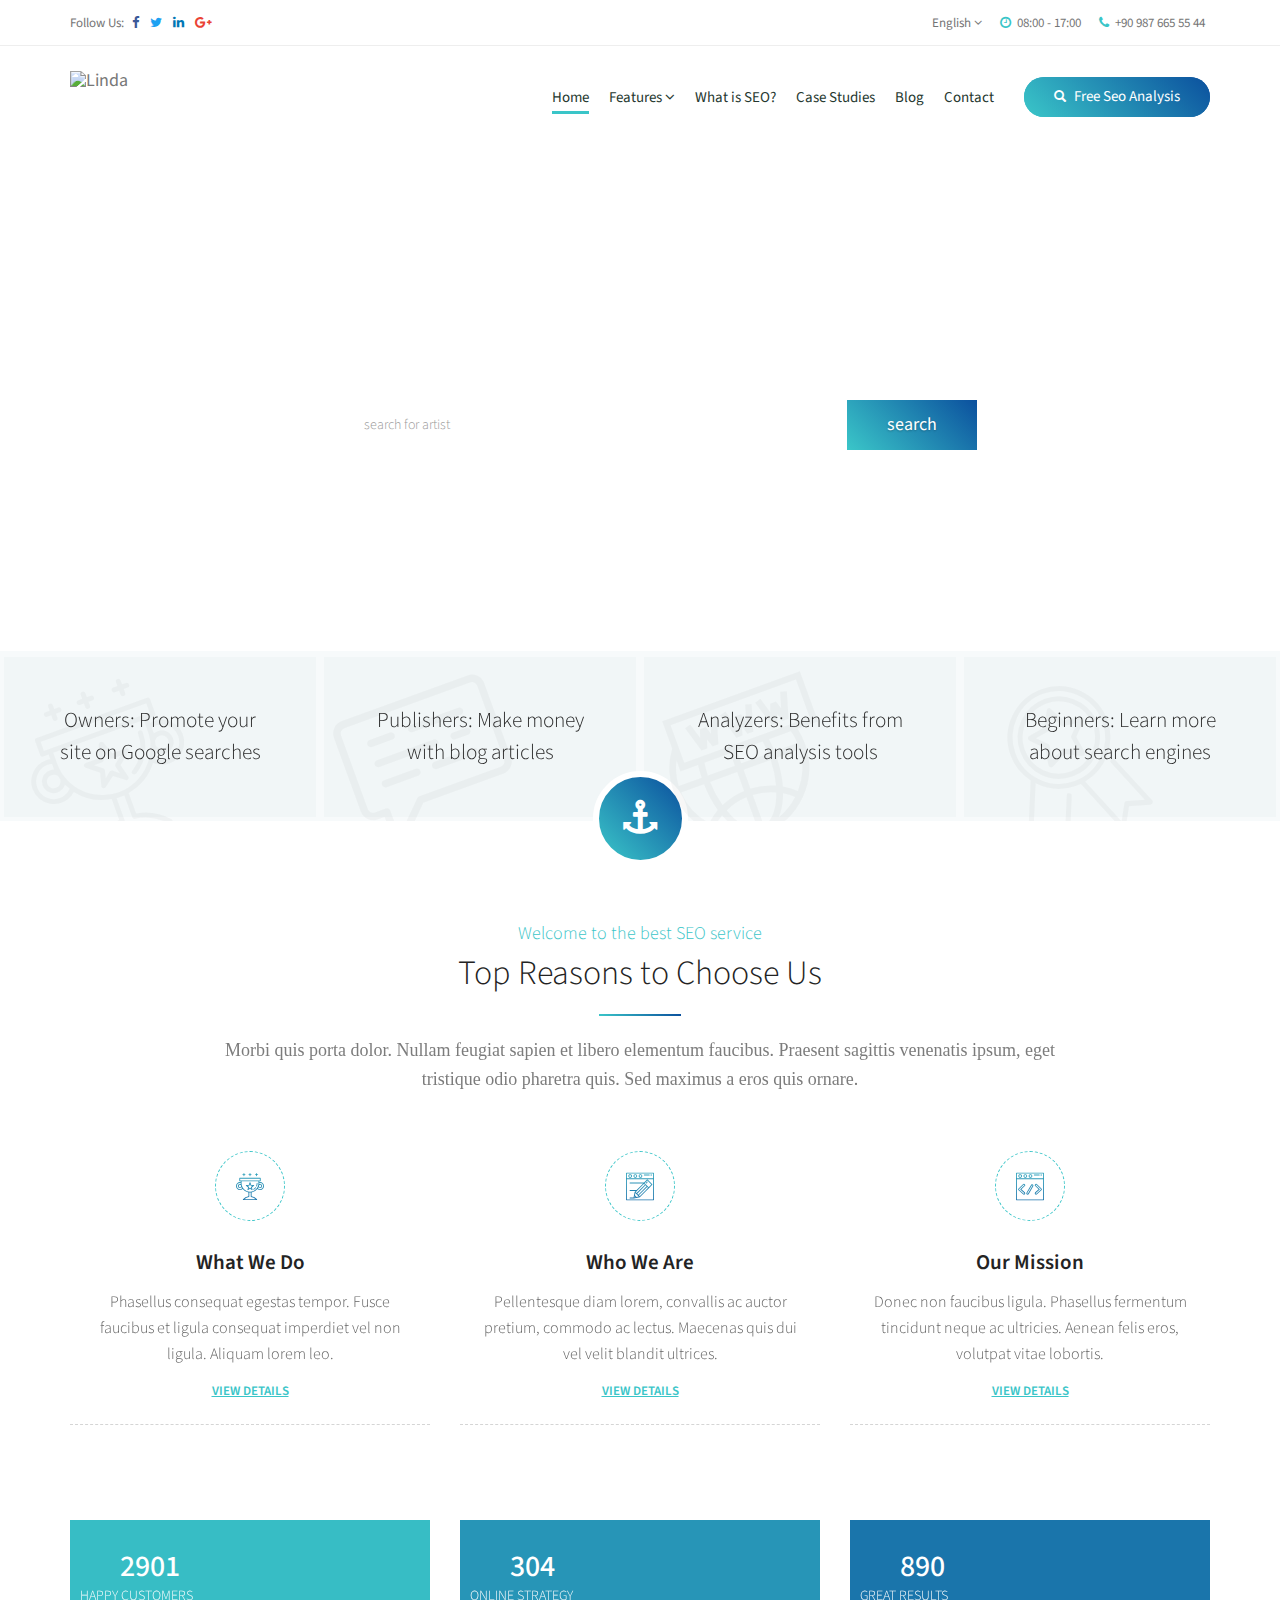
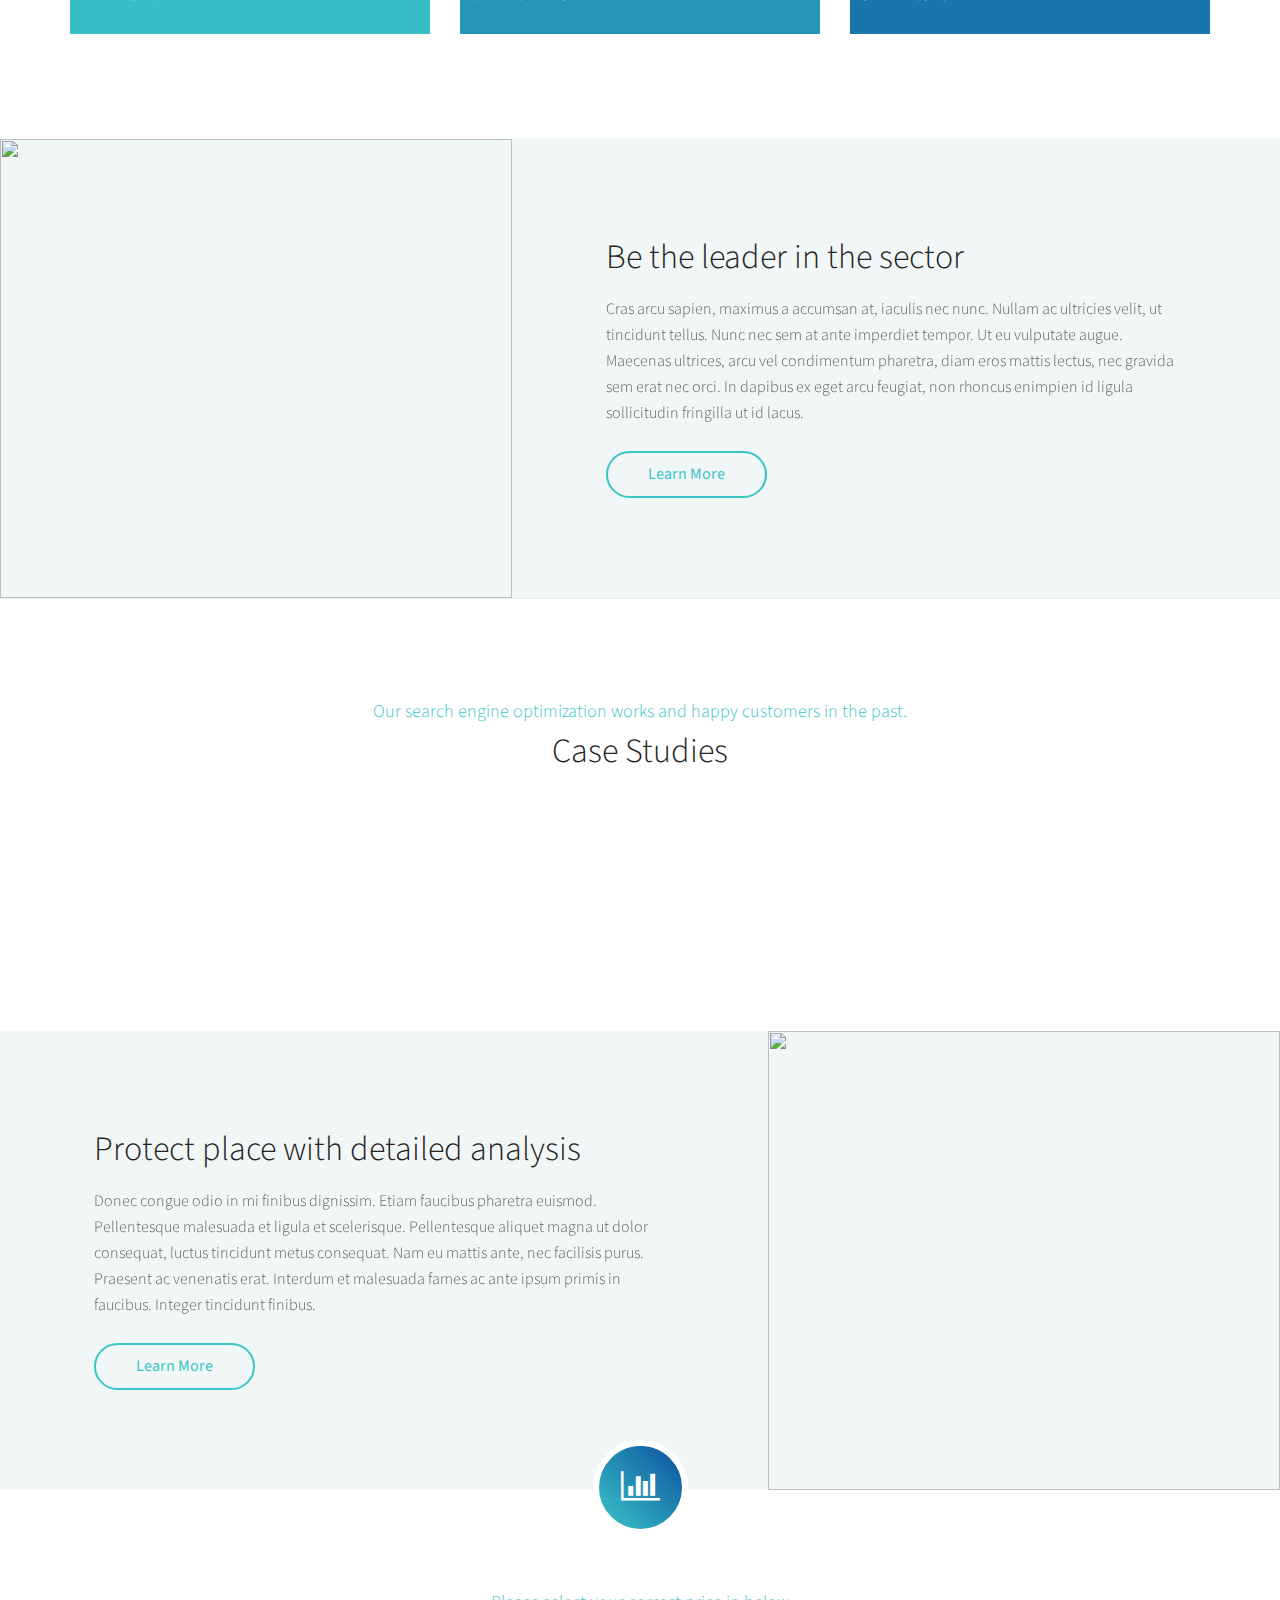
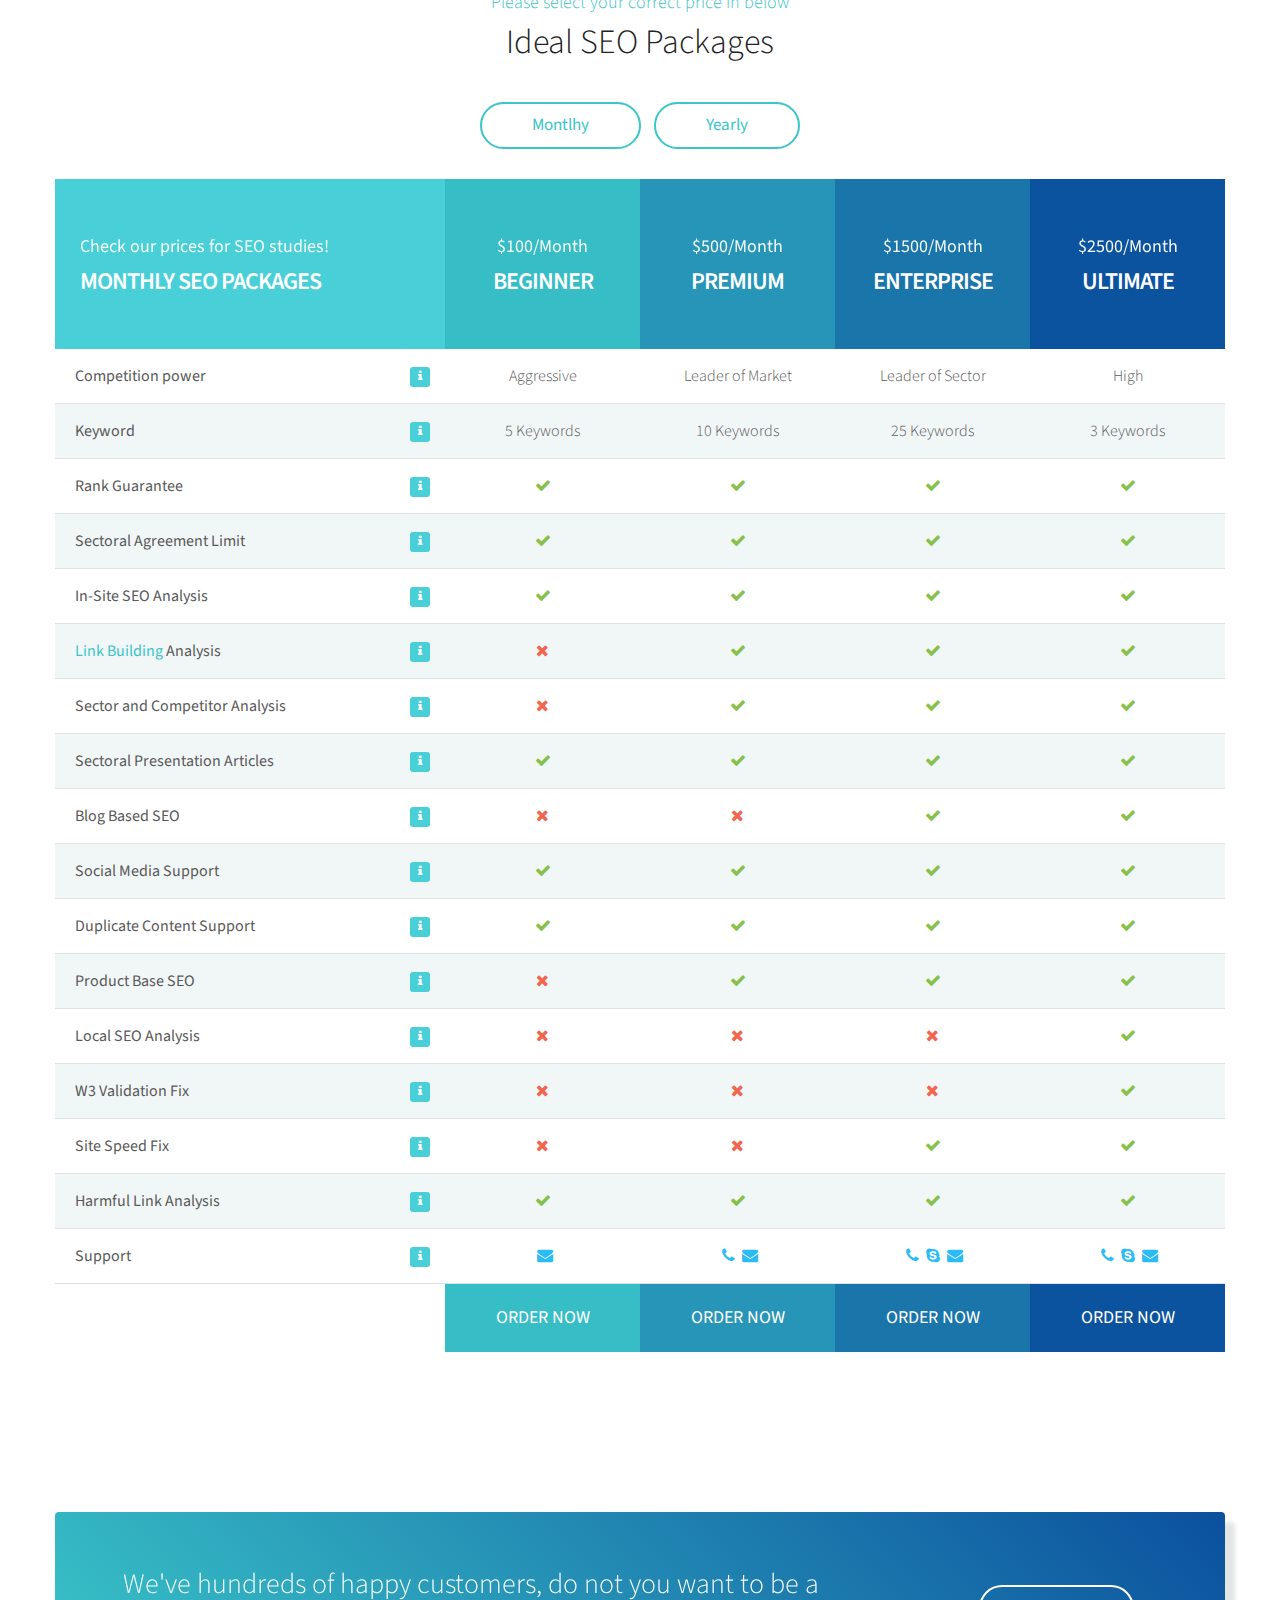
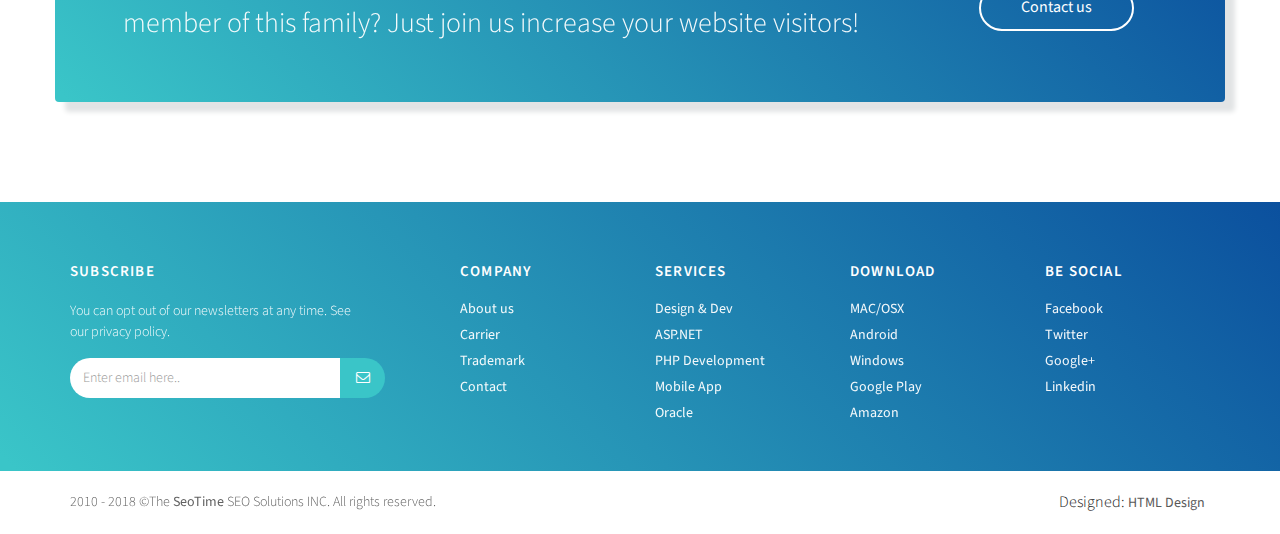
==== commit 2a968932: "Update index.html" ====
--- a/index.html
+++ b/index.html
@@ -11,7 +11,7 @@
     <meta name="viewport" content="width=device-width, minimum-scale=1.0, maximum-scale=1.0, user-scalable=no">
     
     <!-- Site Meta -->
-    <title>SEOTime HTML5 Business Template</title>
+    <title>Rijksmuseum webapp</title>
     <meta name="keywords" content="">
     <meta name="description" content="">
     <meta name="author" content="">
@@ -159,7 +159,6 @@
 			<div class="container">
 				<div class="row">	
 					<div class="col-md-10 col-md-offset-1 col-sm-12 text-center">
-						<h2>Let's Analysis Your Website SEO</h2>
 						<p class="lead">Now you can customize your SEO service according to your need</p>
 						<form class="calculateform"
                               autocomplete="off"
@@ -1108,4 +1107,4 @@
 	<script src="js/custom.js"></script>
 
 </body>
-</html>+</html>
